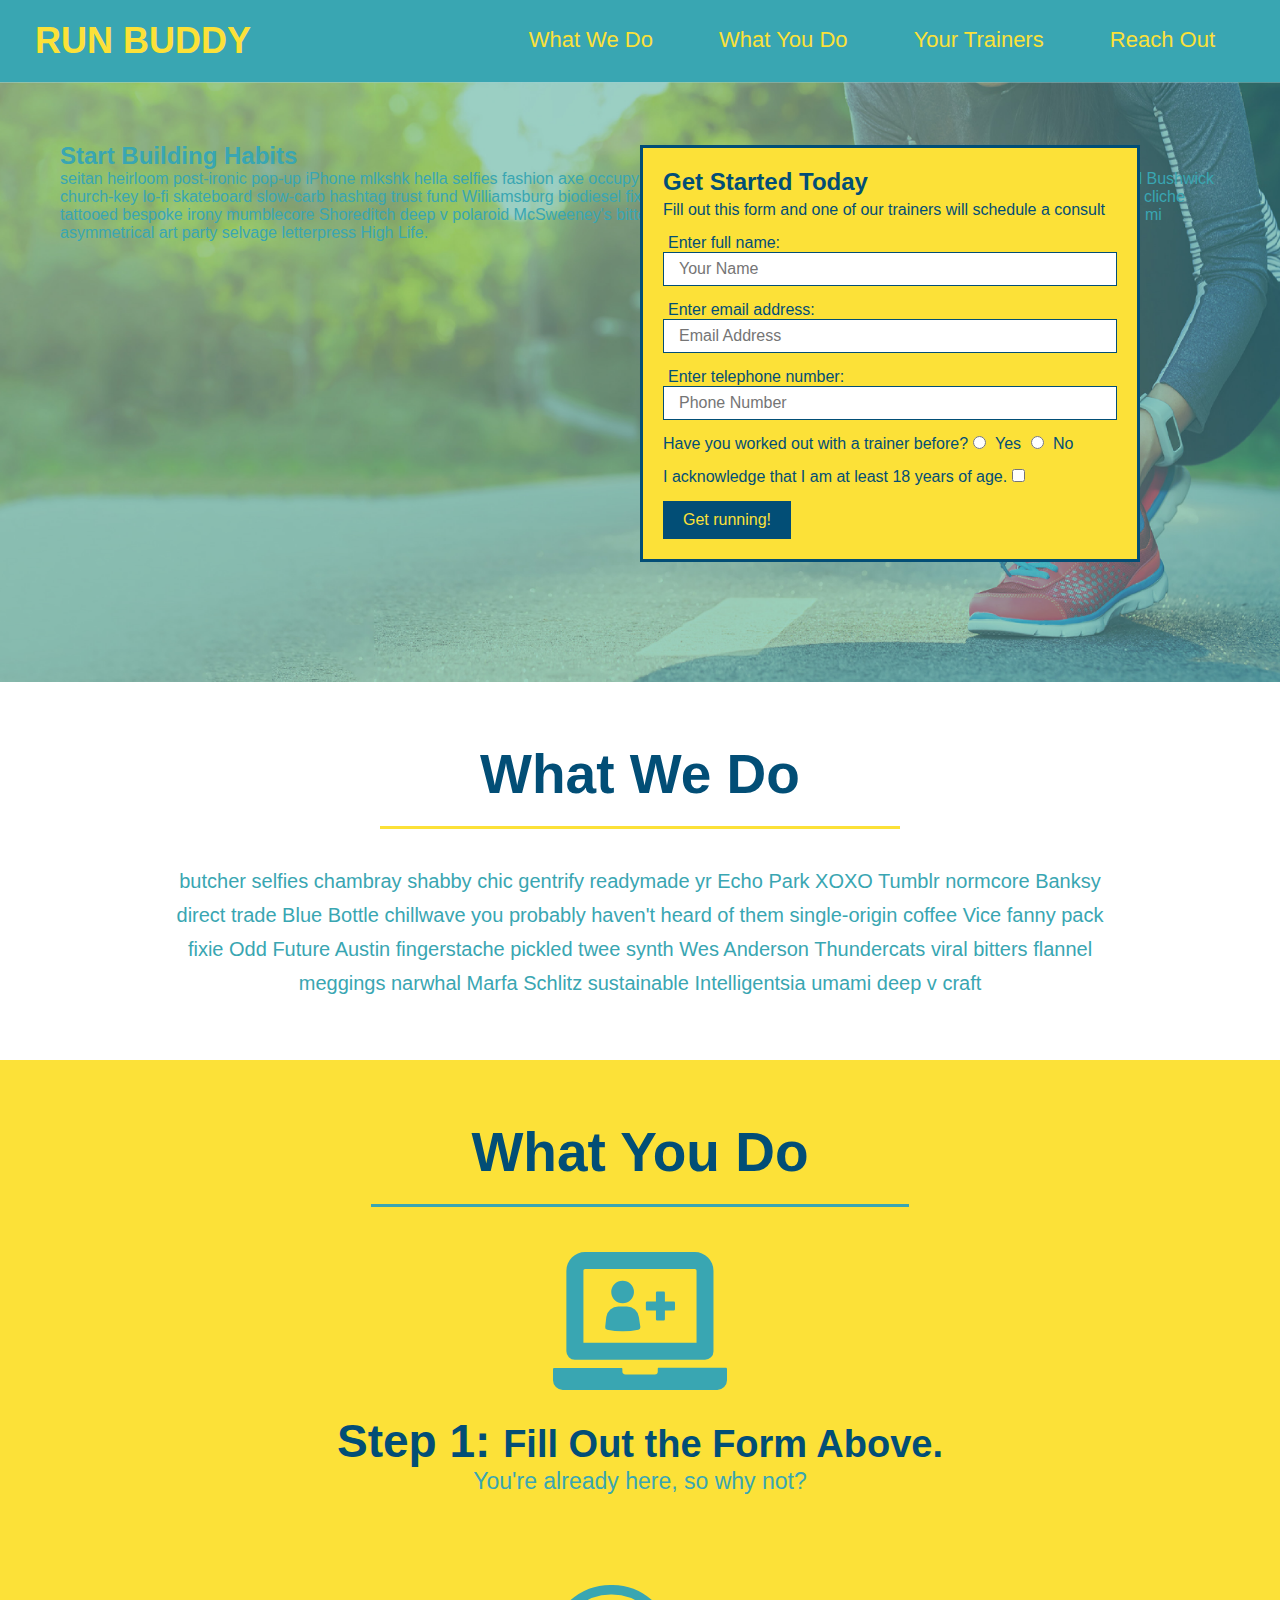
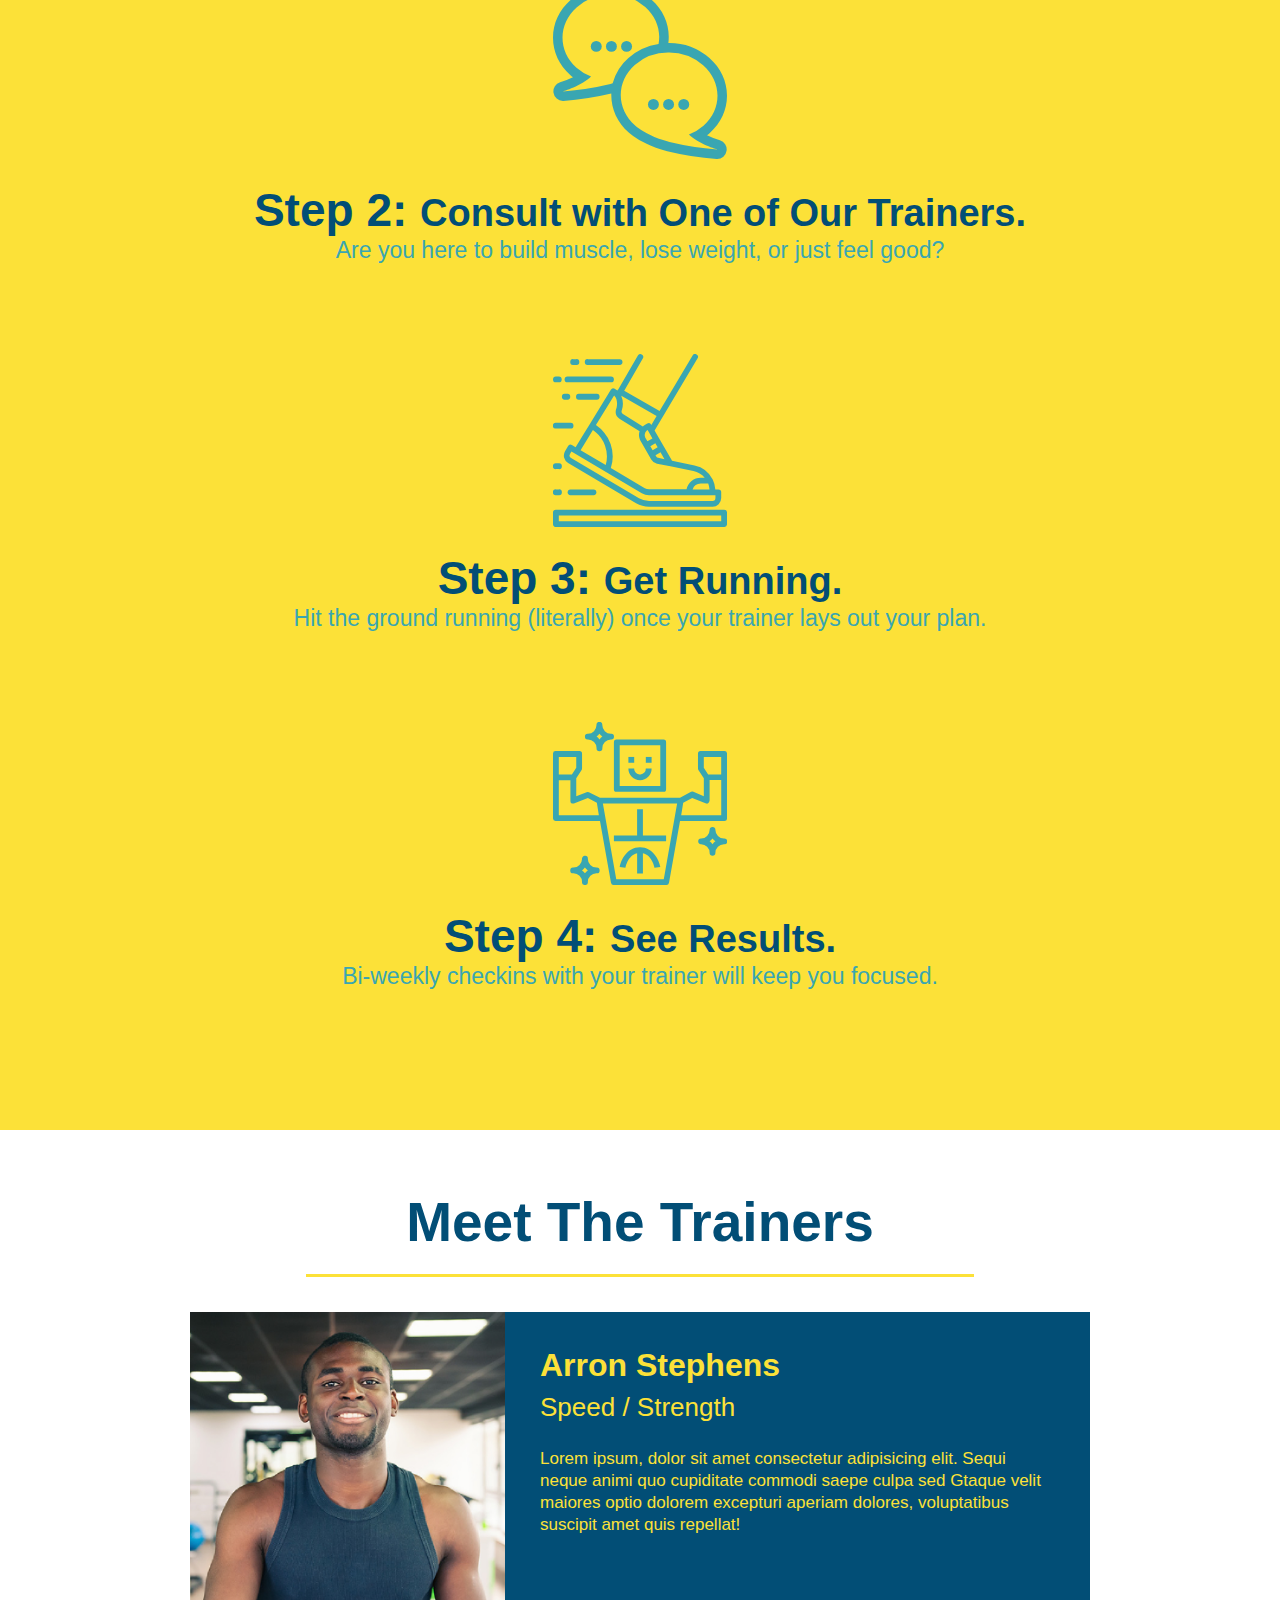
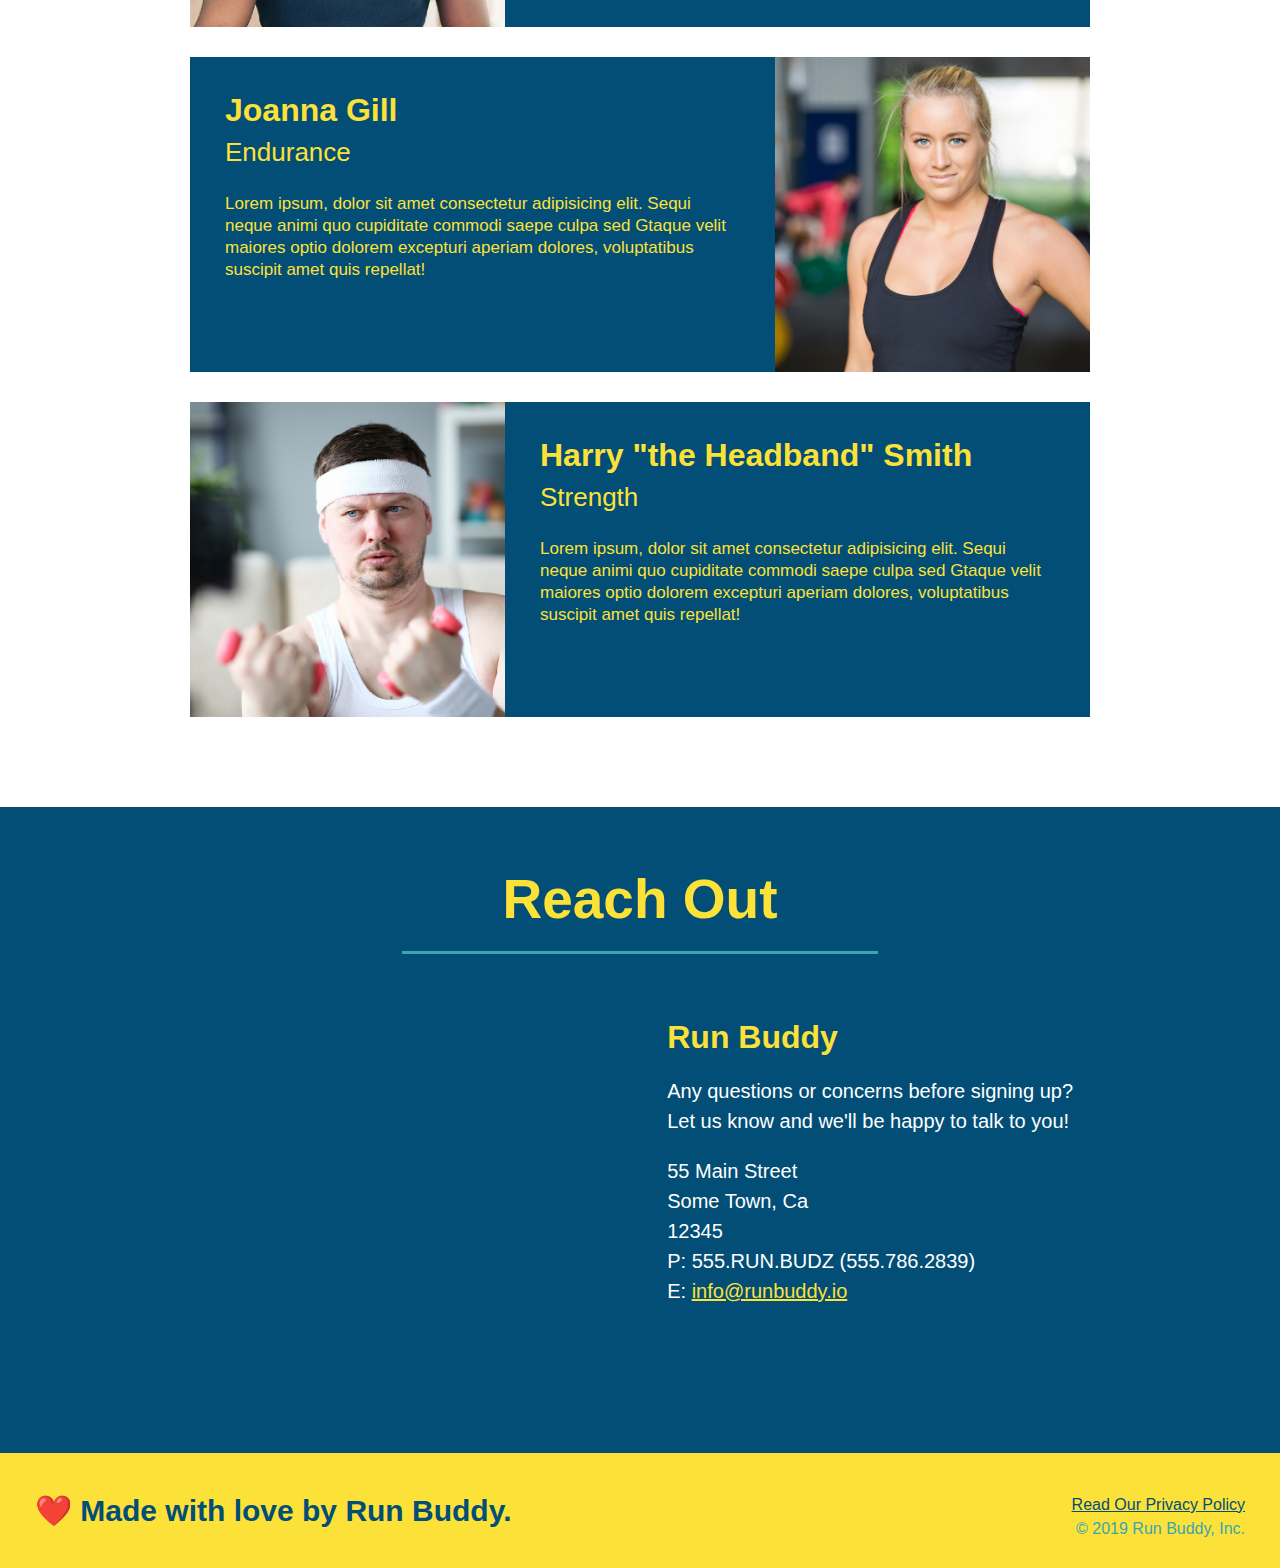
==== index.html @ 2e3414cd "add content to hero, replace image" ====
<!DOCTYPE html>

<html lang="en">

    <head>

        <meta charset="UTF-8" />
        
        <title>Run Buddy</title>

        <link rel="stylesheet" href="./assets/css/style.css" />

    </head>

    <body>
        <!-- navigation -->
        <header>
            
            <h1>
                
                <a href="/">RUN BUDDY</a>

            </h1>
            
            <nav>
                <!-- Unrdered lst element -->
                 <ul>
                    
                    <!-- List item element -->
                    
                    <li>
                       
                        <!--Anchor Element-->
                        
                        <a href="#what-we-do">What We Do</a>
                    
                    </li>

                    <li>
                       
                        <!--Anchor Element-->
                        
                        <a href="#what-you-do">What You Do</a>
                    
                    </li>

                    <li>
                       
                        <!--Anchor Element-->
                        
                        <a href="#your-trainers">Your Trainers</a>
                    
                    </li>

                    <li>
                       
                        <!--Anchor Element-->
                        
                        <a href="#reach-out">Reach Out</a>
                    
                    </li>
                 
                </ul>   
           
            </nav>

        </header>
        



        <!-- hero/jumbotron -->
       
        <section class="hero">
            
            <div class="hero-cta">
                <h2>Start Building Habits</h2>

                <p>
                    seitan heirloom post-ironic pop-up iPhone mlkshk hella selfies fashion axe occupy readymade put a bird on it messenger bag Wes Anderson Schlitz plaid Bushwick church-key lo-fi skateboard slow-carb hashtag trust fund Williamsburg biodiesel fixie farm-to-table 8-bit banjo XOXO Banksy chillwave bicycle rights retro cliche tattooed bespoke irony mumblecore Shoreditch deep v polaroid McSweeney's bitters cray gentrify tofu Marfa you probably haven't heard of them yr banh mi asymmetrical art party selvage letterpress High Life.
                </p>
            </div>
            
            <div class="hero-form">
                <h3>Get Started Today</h3>

                <p>Fill out this form and one of our trainers will schedule a consult</p>

                <!--Add form Element-->
                <form>
                        <!--Text Input Boxes-->

                    <!--Name Textbox-->
                    <label for="name">Enter full name:</label>
                    <input type="text" placeholder="Your Name" name="name" id="name"  class="form-input">

                    <!--Email Textbox-->
                    <label for="email">Enter email address:</label>
                    <input type="email" placeholder="Email Address" name="email" id="email"  class="form-input">

                    <!--Phone Textbox-->
                    <label for="phone">Enter telephone number:</label>
                    <input type="tel" placeholder="Phone Number" name="phone" id="phone"   class="form-input">

                    <p>
                        Have you worked out with a trainer before?
                        <!--Radio Buttons for Yes/No?-->
                        <!--Name attribute has to to be the same-->

                        <input type="radio" name="trainer-confirm" id="trainer-yes" />
                        <label for="trainer-yes">Yes</label>

                        <input type="radio" name="trainer-confirm"  id="trainer-no" />
                        <label for="trainer-no">No</label>

                    </p>

                    <p>
                        I acknowledge that I am at least 18 years of age.
                        <!--Adding Checkbox Input for Age approval-->
                        <!--Name attribute has to to be the same-->
                        
                        <input type="checkbox" name="age-confirm" id="age-checkbox" />
                        <label for="age-checkbox"></label>

                    </p>

                    <button type="submit">
                        Get running!
                    </button>

                </form>

            </div>

        </section>
        <!--End hero-->



        <!-- "What we do" section-->
      
        <section id="what-we-do" class="intro">
          
            <h2 class="section-title primary-border">What We Do</h2>

            <p>
                butcher selfies chambray shabby chic gentrify readymade yr Echo Park XOXO Tumblr normcore Banksy direct trade Blue Bottle chillwave you probably haven't heard of them single-origin coffee Vice fanny pack fixie Odd Future Austin fingerstache pickled twee synth Wes Anderson Thundercats viral bitters flannel meggings narwhal Marfa Schlitz sustainable Intelligentsia umami deep v craft
            </p>
       
        </section>
<!-- End "What we do" section-->


           
        <!-- "What you do" section-->
      
        <section id="what-you-do" class="steps">
          
            <h2 class="section-title secondary-border">What You Do</h2>


            <div>
                <img src="./assets/images/step-1.svg" alt="" />
                <h3> Step 1: <span>Fill Out the Form Above.</span></h3>
                <p>You're already here, so why not?</p>

            </div>


            <div>
                <img src="./assets/images/step-2.svg" alt="" />
                <h3> Step 2: <span>Consult with One of Our Trainers.</span></h3>
                <p>Are you here to build muscle, lose weight, or just feel good?</p>

            </div>

            <div>
                <img src="./assets/images/step-3.svg" alt="" />
                <h3> Step 3: <span>Get Running.</span></h3>
                <p>Hit the ground running (literally) once your trainer lays out your plan.</p>

            </div>

            <div>
                <img src="./assets/images/step-4.svg" alt="" />
                <h3> Step 4: <span>See Results.</span></h3>
                <p>Bi-weekly checkins with your trainer will keep you focused.</p>

            </div>
       
        </section>
<!-- End "What you do" section-->



         <!-- "Meet the trainers" section-->
      
         <section id="your-trainers" class="trainers">
          
            <h2 class="section-title primary-border">Meet The Trainers</h2>
           
           <!--Trainer 1: Arron Stephens -->
            <article class="trainer">
                <img src="./assets/images/trainer-1.jpg" alt="Arron Stephens in his workout clothes, ready to pump iron" />

                <div class="trainer-bio text-left">
                    <h3>Arron Stephens</h3>
                    <h4>Speed / Strength</h4>
                    <p>
                        Lorem ipsum, dolor sit amet consectetur adipisicing elit. Sequi neque animi quo cupiditate commodi saepe culpa sed
                         Gtaque velit maiores optio dolorem excepturi aperiam dolores, voluptatibus suscipit amet quis repellat!
                    </p>

                </div>

            </article>
            

            <!--Trainer 2: Joanna Gill -->
            <article class="trainer">
            
                <div class="trainer-bio text-left">
                    <h3>Joanna Gill</h3>
                    <h4>Endurance</h4>
                    <p>
                        Lorem ipsum, dolor sit amet consectetur adipisicing elit. Sequi neque animi quo cupiditate commodi saepe culpa sed
                         Gtaque velit maiores optio dolorem excepturi aperiam dolores, voluptatibus suscipit amet quis repellat!
                    </p>

                </div>

                <img src="./assets/images/trainer-2.jpg" alt="Joanna Gill cooling off after a workout" />

            </article>


            <!--Trainer 3: Harry Smith -->

            <article class="trainer">
                <img src="./assets/images/trainer-3.jpg" alt="Harry Smith wearing a headband and lifting comically small pink weights" />

                <div class="trainer-bio text-left">

                    <h3>Harry "the Headband" Smith</h3>
                    <h4>Strength</h4>
                    <p>
                        Lorem ipsum, dolor sit amet consectetur adipisicing elit. Sequi neque animi quo cupiditate commodi saepe culpa sed
                         Gtaque velit maiores optio dolorem excepturi aperiam dolores, voluptatibus suscipit amet quis repellat!
                    </p>

                </div>

                

            </article>
        </section>
<!-- End "Meet the trainers" section-->






         <!-- "Reach out" section-->
      
         <section id="reach-out" class="contact">
          
            <h2 class="section-title secondary-border">Reach Out</h2>

            <div class="contact-info">
                <iframe
                    src="https://www.google.com/maps/embed?pb=!1m18!1m12!1m3!1d3258.5172683564206!2d-80.85798754869188!3d35.24338508020196!2m3!1f0!2f0!3f0!3m2!1i1024!2i768!4f13.1!3m3!1m2!1s0x8856a1b53e6e1721%3A0x23d0a0bc0c914690!2sJohnson%20C.%20Smith%20University!5e0!3m2!1sen!2sus!4v1657643343038!5m2!1sen!2sus"
                    style="border:0;" allowfullscreen="" loading="lazy"
                    referrerpolicy="no-referrer-when-downgrade">
                        
                </iframe>

                    <div>

                    <h3>Run Buddy</h3>

                        <p>Any questions or concerns before signing up?
                            <br />
                
                             Let us know and we'll be happy to talk to you!
                        </p>


                        <!--Contact Information -->
                        <address>
                            55 Main Street <br/>
                            Some Town, Ca <br/>
                            12345<br/>
                            P: 555.RUN.BUDZ (555.786.2839)<br/>
                            E: <a href="mailto:info@runbuddy.io">info@runbuddy.io</a>

                        </address>

                     </div> 

            </div>
       
        

        </section>
        
 <!-- End "Reach out" section-->




        
        <!-- Footer-->

        <footer>
           
            <h2>❤️ Made with love by Run Buddy.</h2>

            <div>

                    <a href="./privacy-policy.html">Read Our Privacy Policy</a> <br />

                    &copy; 2019 Run Buddy, Inc.
            </div>
        
        </footer>

    </body>
    
    
    
</html>
---- assets/css/style.css ----
* {
    margin: 0;

    padding: 0;

    box-sizing: border-box;
}

body {
    
    color: #39a6b2;
    
    font-family: Helvetica, Arial, sans-serif;

   }

header {

    padding: 20px 35px;

    background-color: #39a6b2;

}

header h1 {

    font-weight: bold;

    font-size: 36px;

    color: #fce138;

    margin: 0;

    display: inline;

}


header a {

    text-decoration: none;
    
    color: #fce138;

}


header nav {

    float: right;
    
    margin: 7px  0;
}

header nav ul li {

    display: inline;
    
    margin: 0  30px;

    font-weight: lighter;

    font-size: 22px;
}


footer {

    background: #fce138;

    width: 100%;
    
    padding: 40px 35px;
}


footer h2 {

    display: inline;

    color: #024e76;

    font-size: 30px;
    
    margin: 0;
}


footer div {

    float: right;

    line-height: 1.5;

    text-align: right;
    
}


footer a {

    color: #024e76;
    
}

section {
    padding: 60px;

}

/* Hero Style Start */
.hero {

    background-image: url("../images/hero-bg.jpg");
    height: 600px;
    background-size: cover;
    background-position: center;
    position: relative;
    

}

.hero-form {
    background-color: #fce138;
    padding: 20px;
    width: 500px; 
    color: #024e76;
    border: solid 3px #024e76;
    position: absolute;
    bottom: 120px;
    right: 140px;

}

.hero-form h3 {

    font-size: 24px;
    margin: 0;
}

.hero-form p {

    margin: 5px 0 15px 0;
}

.form-input {

    border: 1px solid #024e76;
    display: block;
    padding:  7px 15px;
    font-size: 16px;
    color: #024e76;
    width: 100%;
    margin-bottom: 15px;
}

.hero-form label {

    margin: 0 5px;
}

.hero-form button {
    color: #fce138;
    background-color: #024e76;
    padding: 10px 20px;
    font-size: 16px;
    border: none;
}
/* Hero Style End */




/* "What-we-Do" Section Style */
.intro {
    text-align: center;
}

.intro p {
    
    line-height: 1.7;
    color: #39a6b2;
    width: 80%;
    font-size: 20px;
    margin: 0 auto;
}
/* End "What-we-Do" Section Style */




/* "What-You-Do (steps)" Section Style */
.steps {
    text-align: center;
    background: #fce138;

}


.steps div {

    margin-bottom: 80px;
}

.steps img { 
    width: 15%;
    margin: 10px 0;
}

.steps h3 {
    color:#024e76;
    font-size: 46px;
    margin-top: 10px;
}

.steps p {
    color: #39a6b2;
    font-size: 23px;
}

.steps span {
    font-size: 38px;
}
/* End "What-You-Do (steps)" Section Style */




/* Overall Section & Border Style */
.section-title {
    font-size: 55px;
    color: #024e76;
    margin-bottom: 35px;
    padding: 0 100px 20px 100px;
    border-bottom: 3px solid;
    border-color: #fce138;
    display: inline-block;


}

.primary-border {
border-color: #fce138;

}

.secondary-border { 
    border-color: #39a6b2;
}
/* End Overall Section & Border Style */





/* "Meet the Trainers" Section Style */
.trainers {
    text-align: center;
}

.trainer {
    width: 900px;
    margin: 0 auto 30px auto;
    background: #024e76;
    color: #fce138;
    overflow: auto;
}


.trainer img {
    width: 35%;
    float: left;
}


.trainer-bio {
    padding: 35px;
    float: left; 
    width: 65%;
}

.trainer-bio h3 {
    font-size: 32px;
    margin-bottom: 8px;
}

.trainer-bio h4 {
    font-weight: lighter;
    font-size: 26px;
    margin-bottom: 25px;
}

.trainer-bio p {
    font-size: 17px;
    line-height: 1.3;
}
/* End "Meet the Trainers" Section Style */





/* Text-Align */
.text-left {
    text-align: left;
}
    
.text-right {
        text-align: right;
}






/* "Reach Out" Contact Section Style */

.contact {
    text-align: center;
    background: #024e76;
}

.contact h2 {
    color: #fce138;
}

.contact-info iframe {
    width: 400px;
    height: 400px;

}

.contact-info div {
    width: 410px;
    display: inline-block;
    vertical-align: top;
    text-align: left;
    margin: 30px 0 0 60px;
    color: white; 
}

.contact-info h3 {
    color: #fce138;
    font-size: 32px; 
}

.contact-info p, .contact-info address {
    margin: 20px 0;
    line-height: 1.5;
    font-size: 20px; 
    font-style: normal;
}

.contact-info a {
    color:#fce138;
}
/* "Reach Out" Contact Section Style  END*/
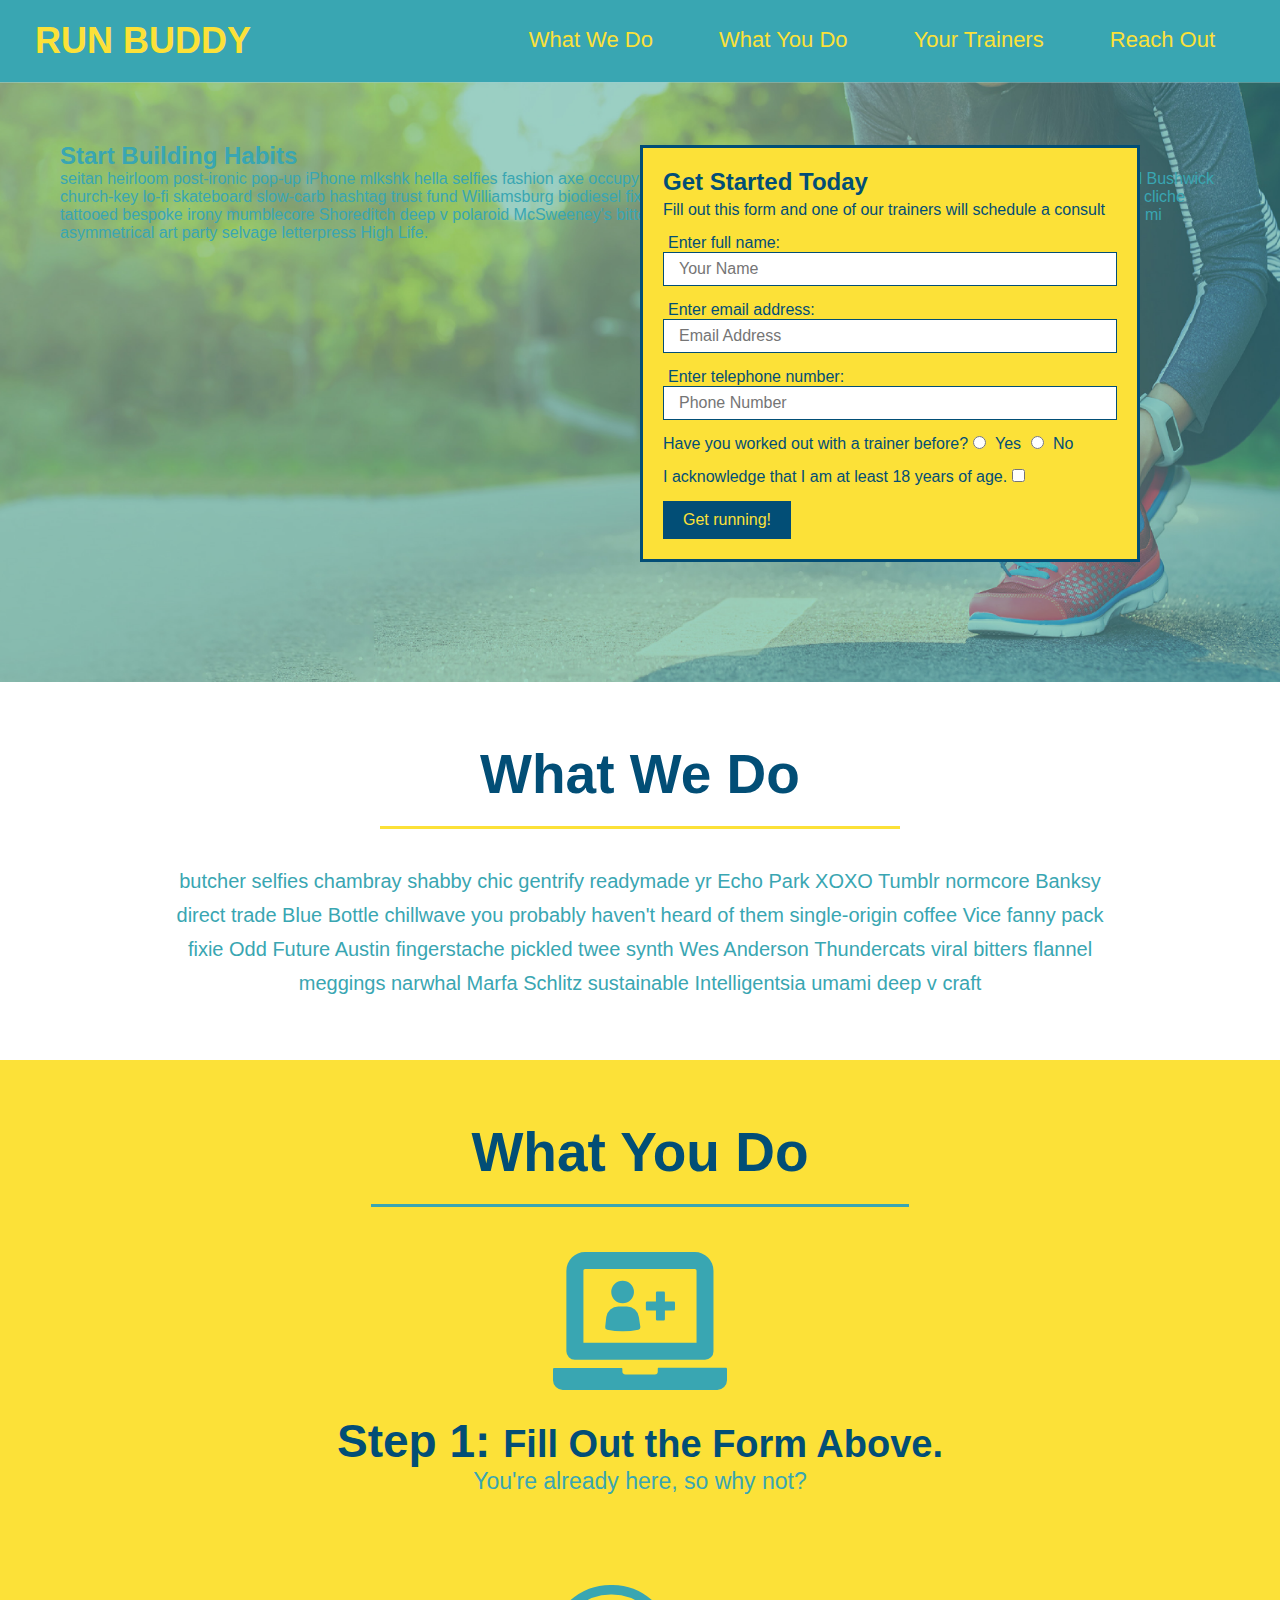
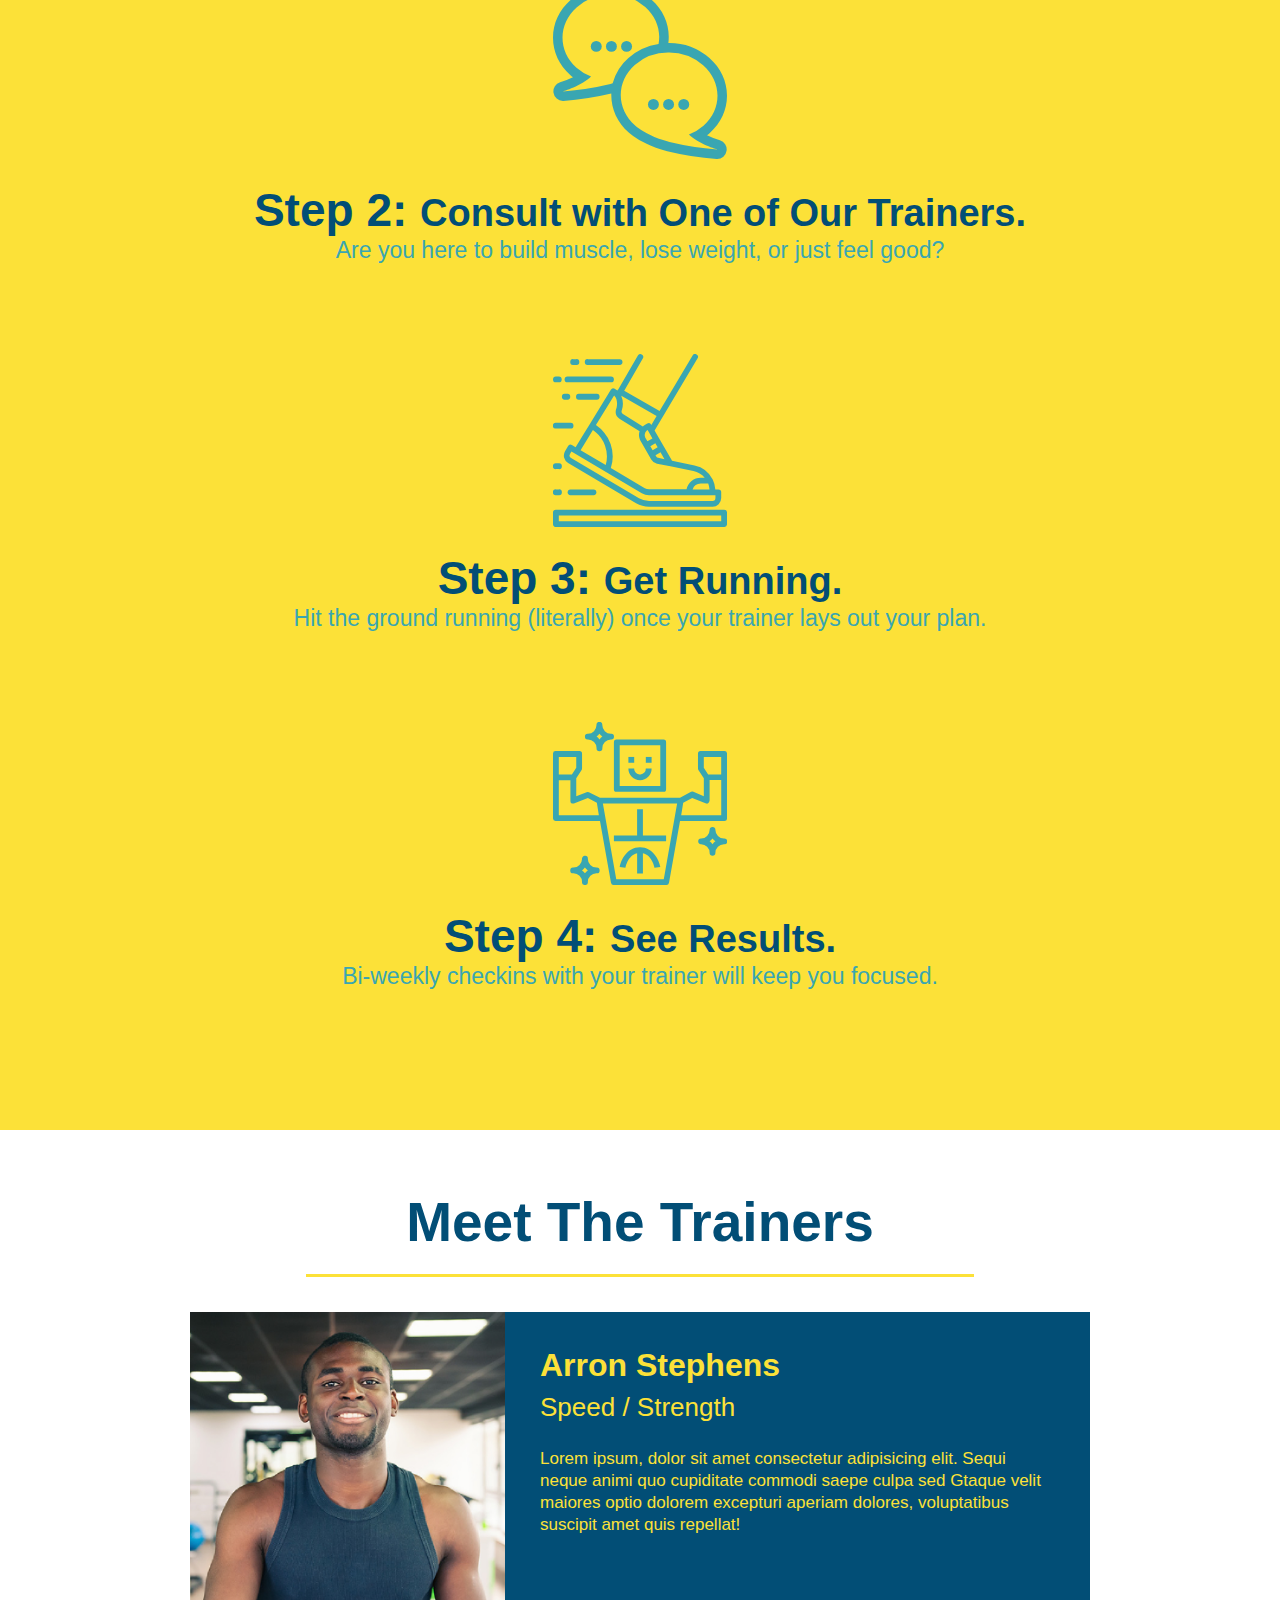
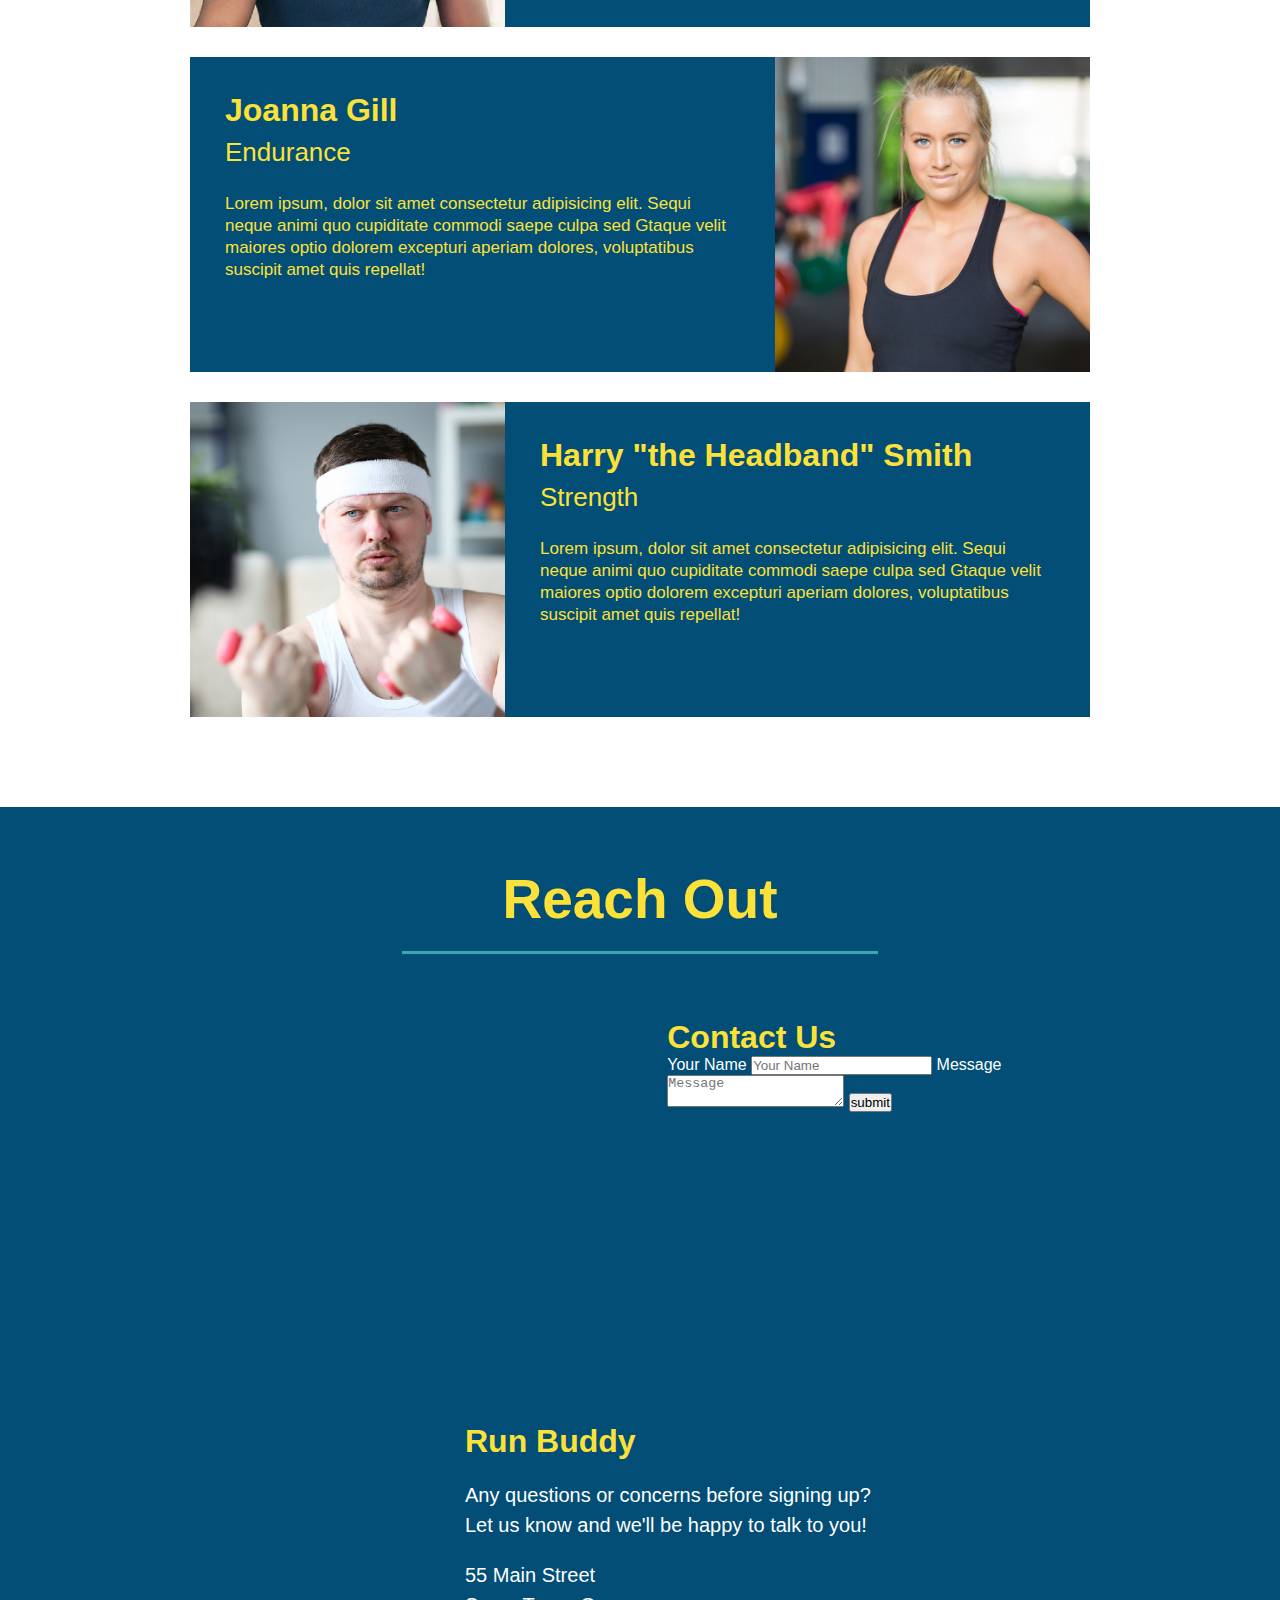
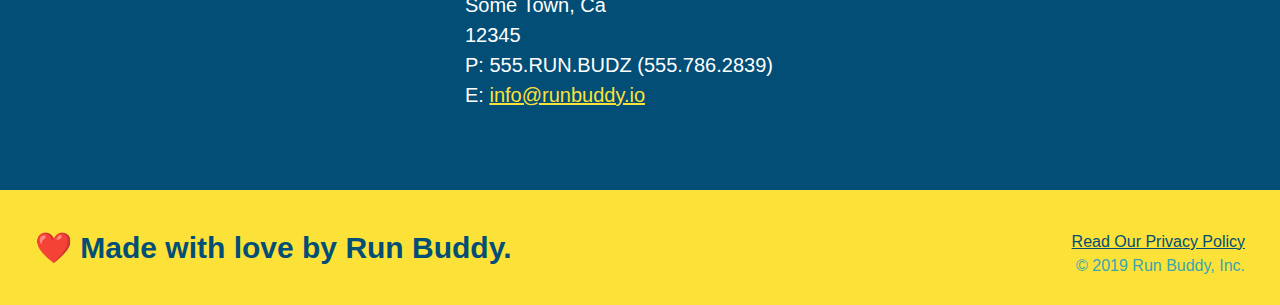
==== commit 69b27e8e: "add contact form" ====
--- a/index.html
+++ b/index.html
@@ -276,7 +276,29 @@
                         
                 </iframe>
 
-                    <div>
+                <!-- " Reach Out"Contact Form -->
+                <div class="contact-form">
+
+                    <h3>Contact Us</h3>
+
+                    <form>
+                        <label for="contact-name">Your Name</label>
+                        <input for="text" id="contact-name" placeholder="Your Name" />
+
+                        <label for="contact-message">Message</label>
+                        <textarea id="contact=message" placeholder="Message"></textarea>
+
+
+                        <button type="submit">submit</button>
+
+                    </form>
+
+                </div>
+
+
+
+
+                <div>
 
                     <h3>Run Buddy</h3>
 
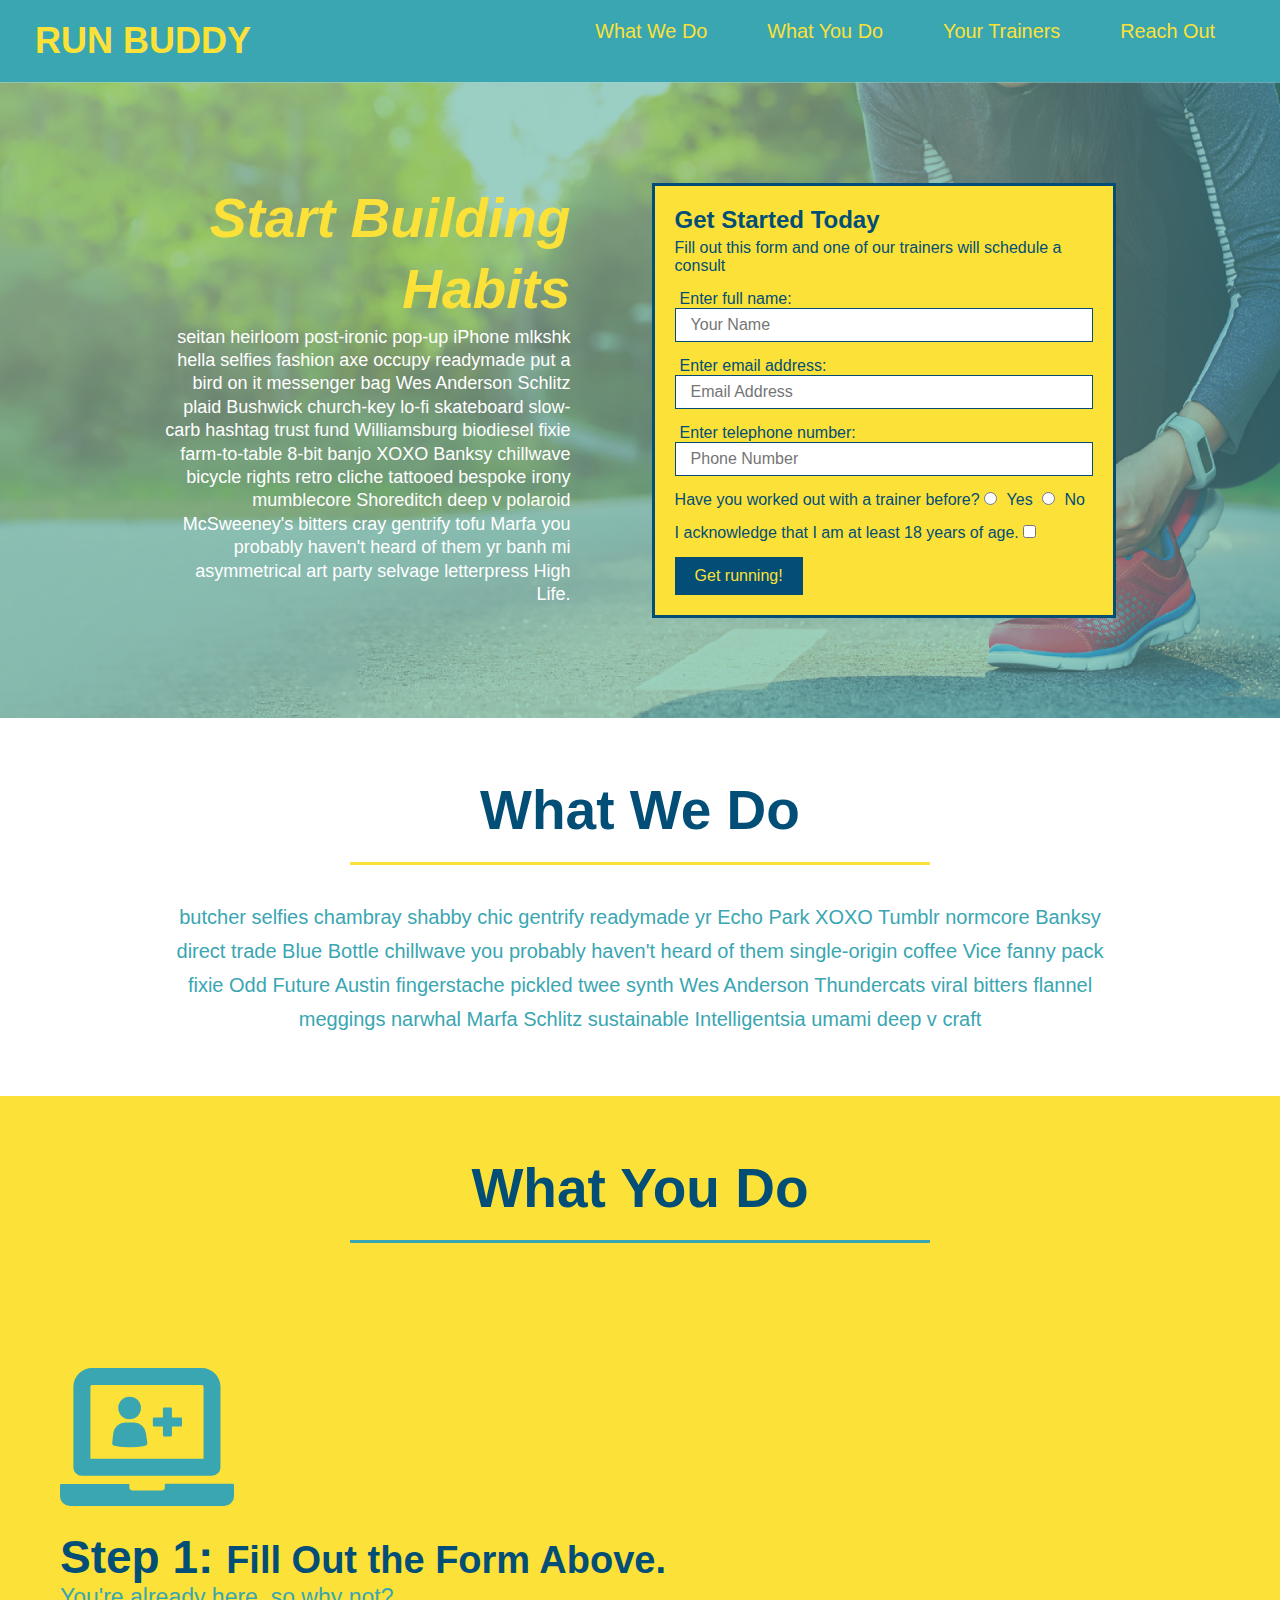
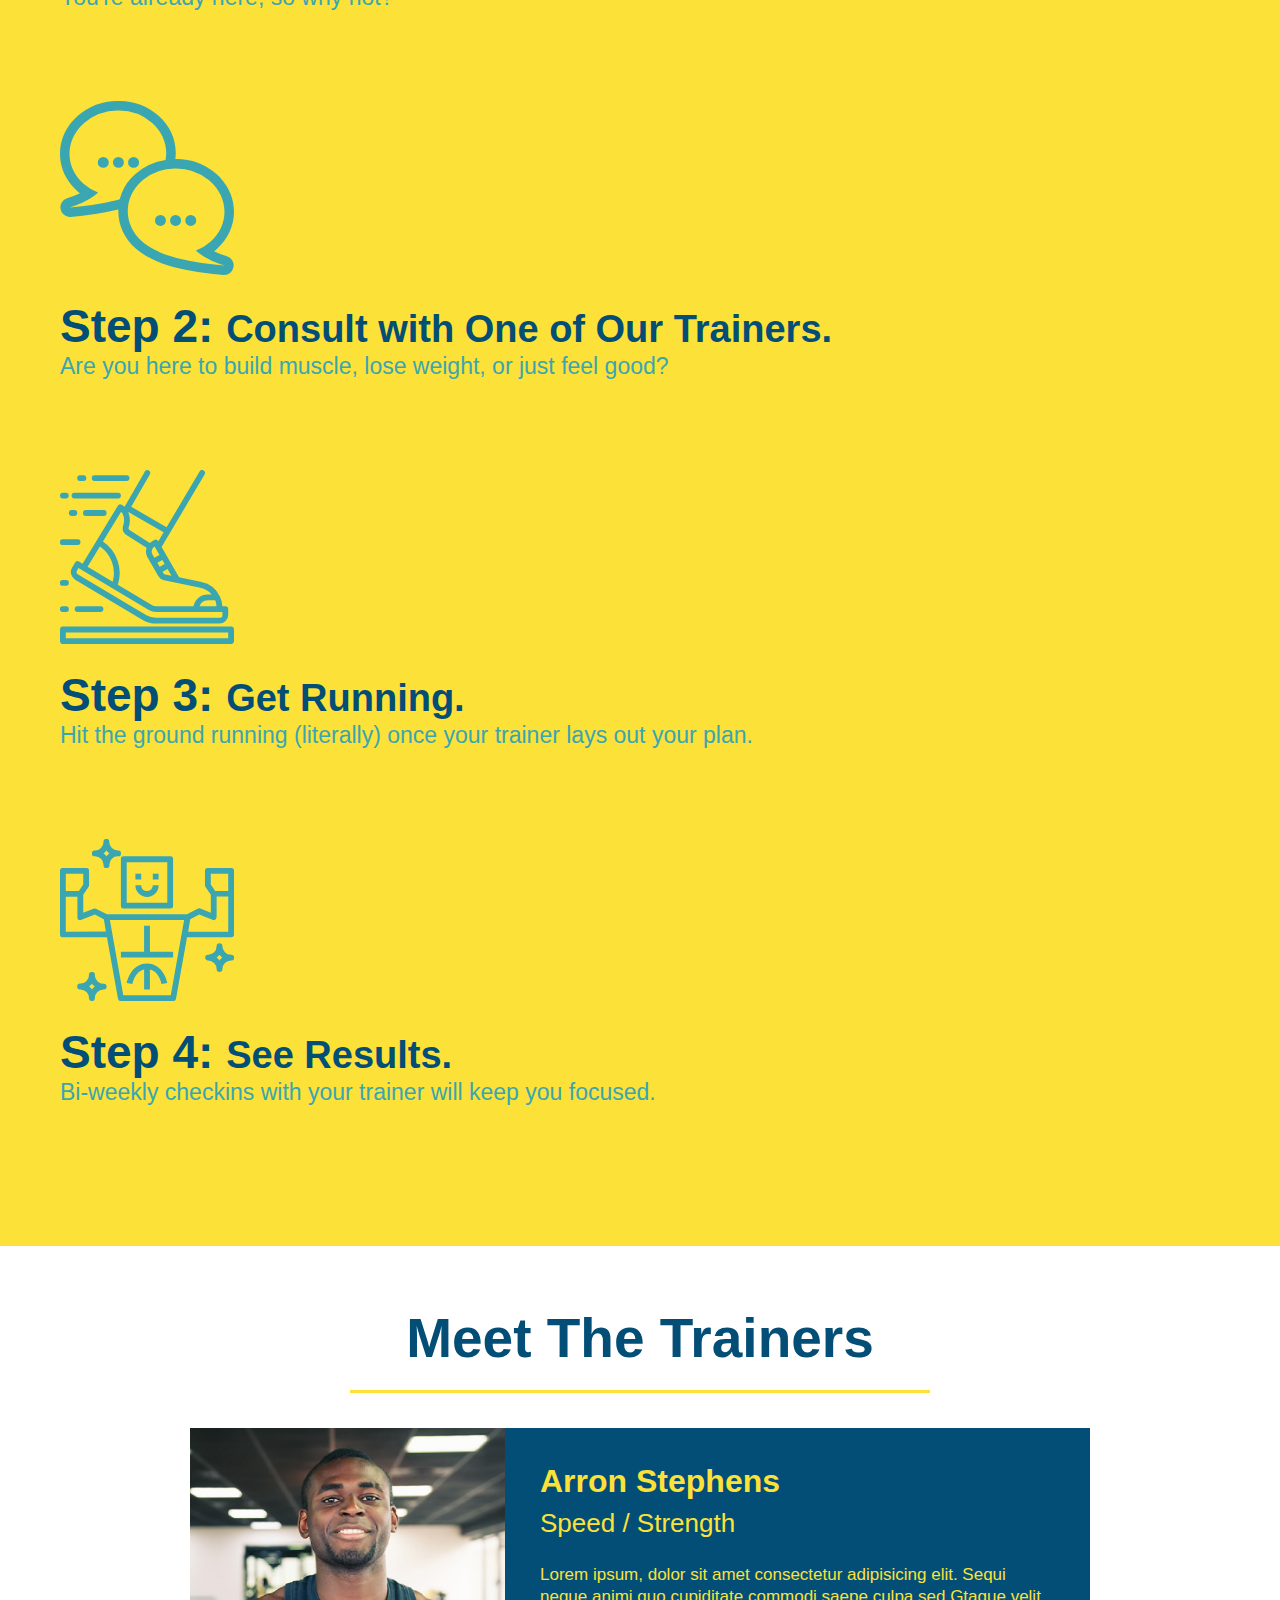
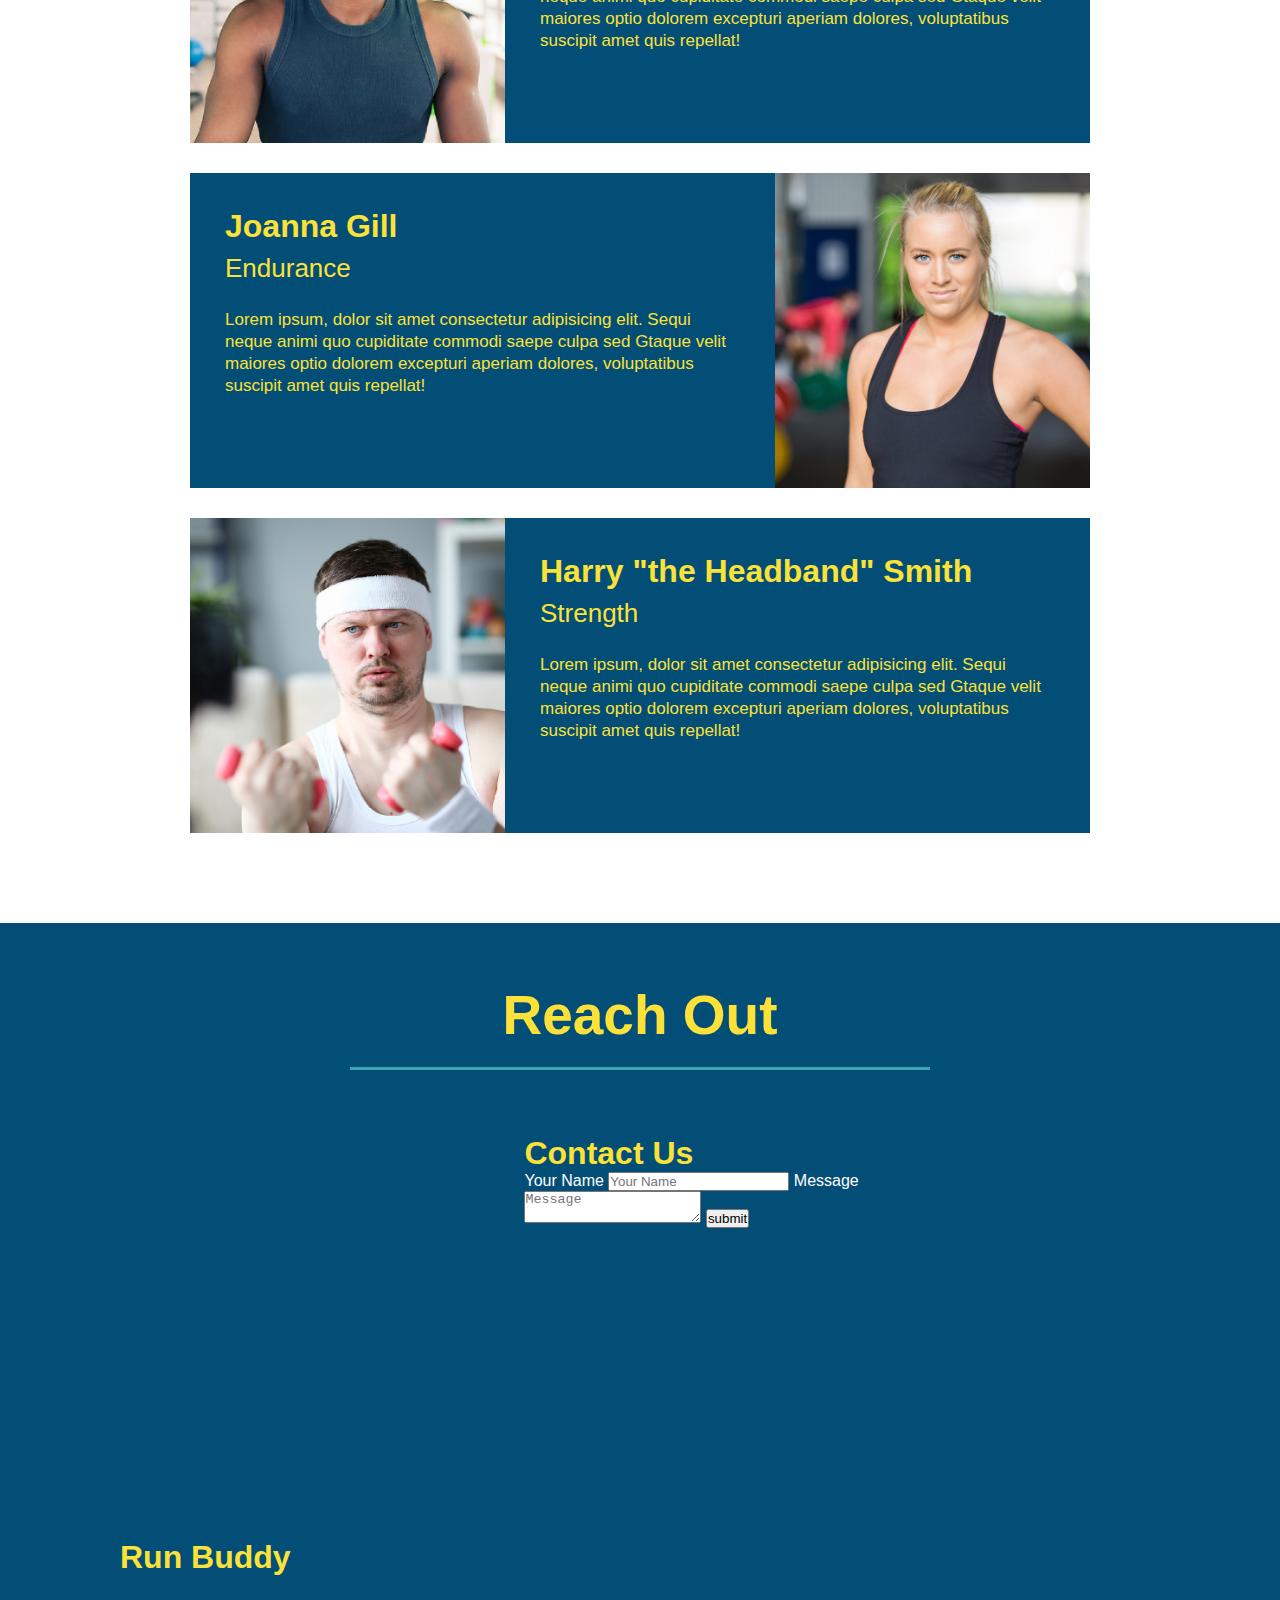
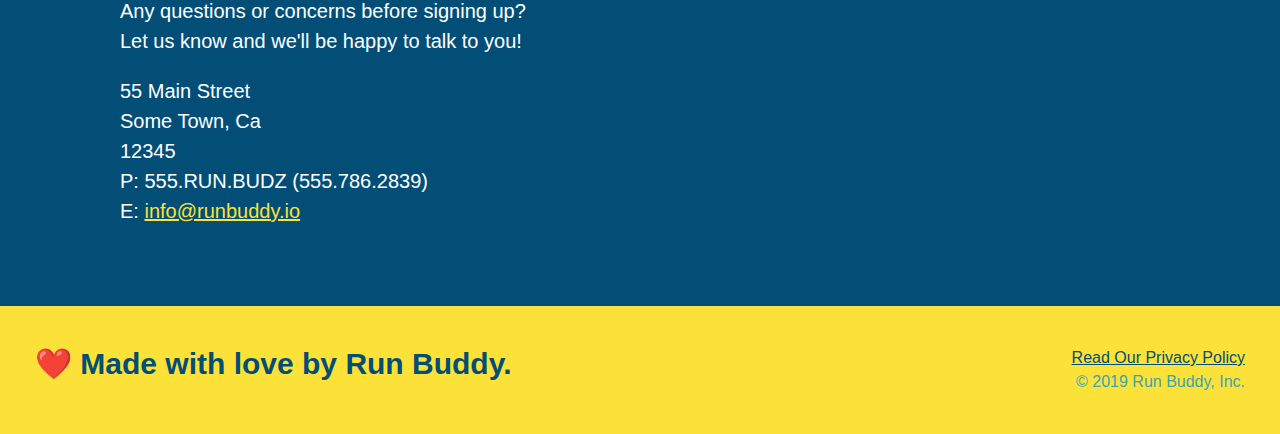
==== commit 7c480298: "center the section titles and what-we-do paragraph using flexbox" ====
--- a/index.html
+++ b/index.html
@@ -142,11 +142,18 @@
       
         <section id="what-we-do" class="intro">
           
-            <h2 class="section-title primary-border">What We Do</h2>
-
-            <p>
-                butcher selfies chambray shabby chic gentrify readymade yr Echo Park XOXO Tumblr normcore Banksy direct trade Blue Bottle chillwave you probably haven't heard of them single-origin coffee Vice fanny pack fixie Odd Future Austin fingerstache pickled twee synth Wes Anderson Thundercats viral bitters flannel meggings narwhal Marfa Schlitz sustainable Intelligentsia umami deep v craft
-            </p>
+            <div class="flex-row">
+                <h2 class="section-title primary-border">What We Do</h2>
+
+            </div>
+
+            <div class="flex-row">
+                
+                <p>
+                    butcher selfies chambray shabby chic gentrify readymade yr Echo Park XOXO Tumblr normcore Banksy direct trade Blue Bottle chillwave you probably haven't heard of them single-origin coffee Vice fanny pack fixie Odd Future Austin fingerstache pickled twee synth Wes Anderson Thundercats viral bitters flannel meggings narwhal Marfa Schlitz sustainable Intelligentsia umami deep v craft
+                </p>
+           
+            </div>
        
         </section>
 <!-- End "What we do" section-->
@@ -157,8 +164,11 @@
       
         <section id="what-you-do" class="steps">
           
-            <h2 class="section-title secondary-border">What You Do</h2>
-
+            <div class="flex-row">
+                
+                <h2 class="section-title secondary-border">What You Do</h2>
+            
+            </div>
 
             <div>
                 <img src="./assets/images/step-1.svg" alt="" />
@@ -198,8 +208,13 @@
       
          <section id="your-trainers" class="trainers">
           
-            <h2 class="section-title primary-border">Meet The Trainers</h2>
-           
+            <div class="flex-row">
+                
+                <h2 class="section-title primary-border">Meet The Trainers</h2>
+           
+            </div>
+            
+            
            <!--Trainer 1: Arron Stephens -->
             <article class="trainer">
                 <img src="./assets/images/trainer-1.jpg" alt="Arron Stephens in his workout clothes, ready to pump iron" />
@@ -266,7 +281,11 @@
       
          <section id="reach-out" class="contact">
           
-            <h2 class="section-title secondary-border">Reach Out</h2>
+            <div class="flex-row">
+                
+                <h2 class="section-title secondary-border">Reach Out</h2>
+            </div>
+
 
             <div class="contact-info">
                 <iframe
--- a/assets/css/style.css
+++ b/assets/css/style.css
@@ -14,12 +14,20 @@
 
    }
 
+
+/* Header Section */
+
 header {
 
     padding: 20px 35px;
 
     background-color: #39a6b2;
 
+    display: flex;
+
+    justify-content: space-between;
+
+    flex-wrap: wrap;
 }
 
 header h1 {
@@ -32,8 +40,6 @@
 
     margin: 0;
 
-    display: inline;
-
 }
 
 
@@ -46,25 +52,32 @@
 }
 
 
-header nav {
-
-    float: right;
-    
-    margin: 7px  0;
-}
-
-header nav ul li {
-
-    display: inline;
-    
+header nav ul li a  {
+   
     margin: 0  30px;
 
     font-weight: lighter;
 
-    font-size: 22px;
-}
-
-
+    font-size: 1.55vw;
+
+}
+
+header nav ul {
+
+    display: flex;
+
+    flex-wrap: wrap;
+
+    justify-content: space-between;
+
+   align-items: center;
+
+   list-style: none;
+}
+
+/* Header Section END */
+
+/* Footer Section */
 footer {
 
     background: #fce138;
@@ -72,13 +85,17 @@
     width: 100%;
     
     padding: 40px 35px;
+
+    display: flex;
+
+    justify-content: space-between;
+
+    flex-wrap: wrap;
 }
 
 
 footer h2 {
 
-    display: inline;
-
     color: #024e76;
 
     font-size: 30px;
@@ -89,8 +106,6 @@
 
 footer div {
 
-    float: right;
-
     line-height: 1.5;
 
     text-align: right;
@@ -103,6 +118,9 @@
     color: #024e76;
     
 }
+
+
+/* Footer Section END */
 
 section {
     padding: 60px;
@@ -113,24 +131,42 @@
 .hero {
 
     background-image: url("../images/hero-bg.jpg");
-    height: 600px;
     background-size: cover;
     background-position: center;
-    position: relative;
-    
-
-}
-
+    display: flex;
+    justify-content: center;
+    flex-wrap: wrap;
+    
+}
+
+/*Hero Call to Action */
+.hero-cta {
+
+    width: 35%;
+    text-align: right;
+    margin: 3.5%;
+    color: #fff;
+    font-size: 18px;
+    line-height: 1.3;
+}
+
+.hero-cta h2 {
+
+    font-style: italic;
+    font-size: 55px;
+    color: #fce138;
+
+}
+
+
+/*Hero form*/
 .hero-form {
     background-color: #fce138;
-    padding: 20px;
-    width: 500px; 
+    padding: 20px; 
     color: #024e76;
     border: solid 3px #024e76;
-    position: absolute;
-    bottom: 120px;
-    right: 140px;
-
+    width: 40%;
+    margin: 3.5%;
 }
 
 .hero-form h3 {
@@ -173,9 +209,7 @@
 
 
 /* "What-we-Do" Section Style */
-.intro {
-    text-align: center;
-}
+
 
 .intro p {
     
@@ -184,6 +218,7 @@
     width: 80%;
     font-size: 20px;
     margin: 0 auto;
+    text-align: center;
 }
 /* End "What-we-Do" Section Style */
 
@@ -192,7 +227,6 @@
 
 /* "What-You-Do (steps)" Section Style */
 .steps {
-    text-align: center;
     background: #fce138;
 
 }
@@ -231,11 +265,13 @@
 .section-title {
     font-size: 55px;
     color: #024e76;
-    margin-bottom: 35px;
-    padding: 0 100px 20px 100px;
     border-bottom: 3px solid;
     border-color: #fce138;
-    display: inline-block;
+    padding-bottom: 20px;
+    text-align: center;
+    margin: 0 auto 35px auto;
+    width: 50%;
+   
 
 
 }
@@ -256,7 +292,7 @@
 
 /* "Meet the Trainers" Section Style */
 .trainers {
-    text-align: center;
+   
 }
 
 .trainer {
@@ -300,25 +336,9 @@
 
 
 
-
-/* Text-Align */
-.text-left {
-    text-align: left;
-}
-    
-.text-right {
-        text-align: right;
-}
-
-
-
-
-
-
 /* "Reach Out" Contact Section Style */
 
 .contact {
-    text-align: center;
     background: #024e76;
 }
 
@@ -356,4 +376,20 @@
 .contact-info a {
     color:#fce138;
 }
-/* "Reach Out" Contact Section Style  END*/+/* "Reach Out" Contact Section Style  END*/
+
+
+
+/* Utility Classes Text-Align and Flex-row */
+.text-left {
+    text-align: left;
+}
+    
+.text-right {
+        text-align: right;
+}
+
+
+.flex-row {
+    display: flex;
+}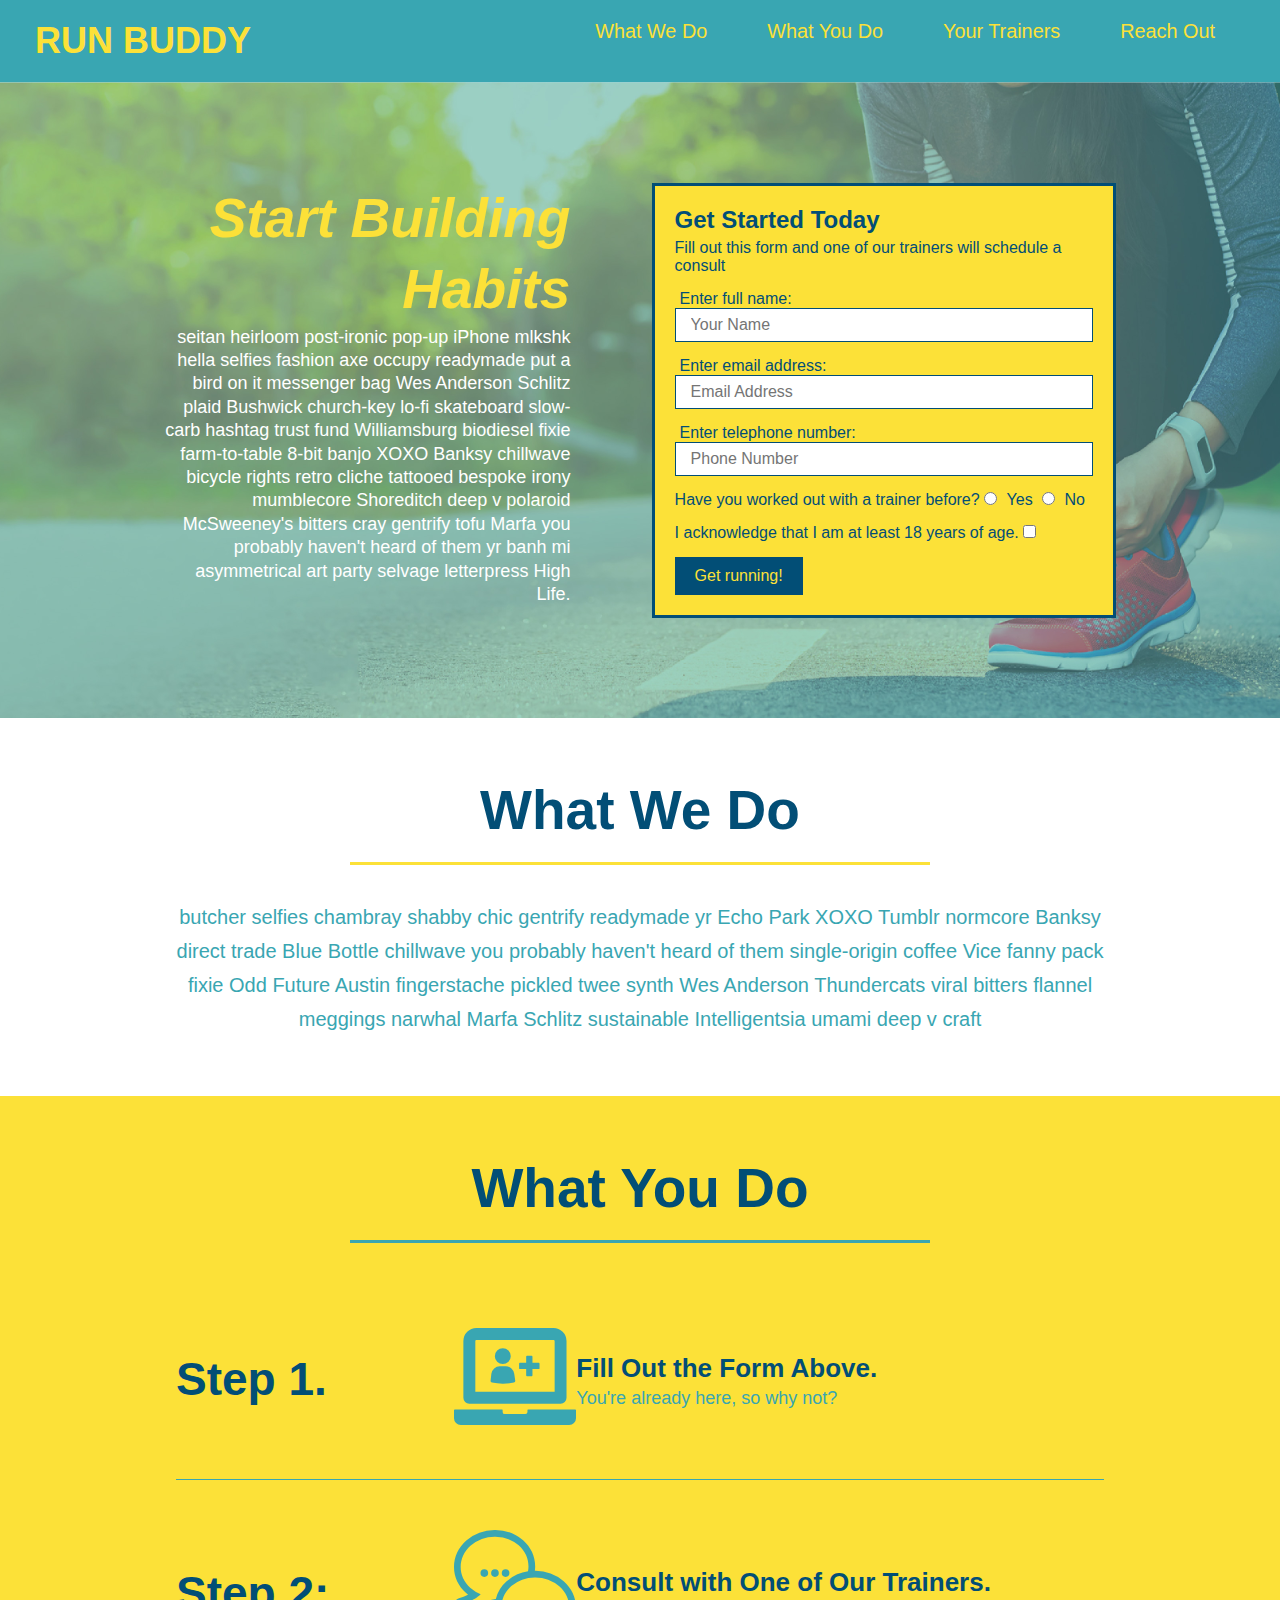
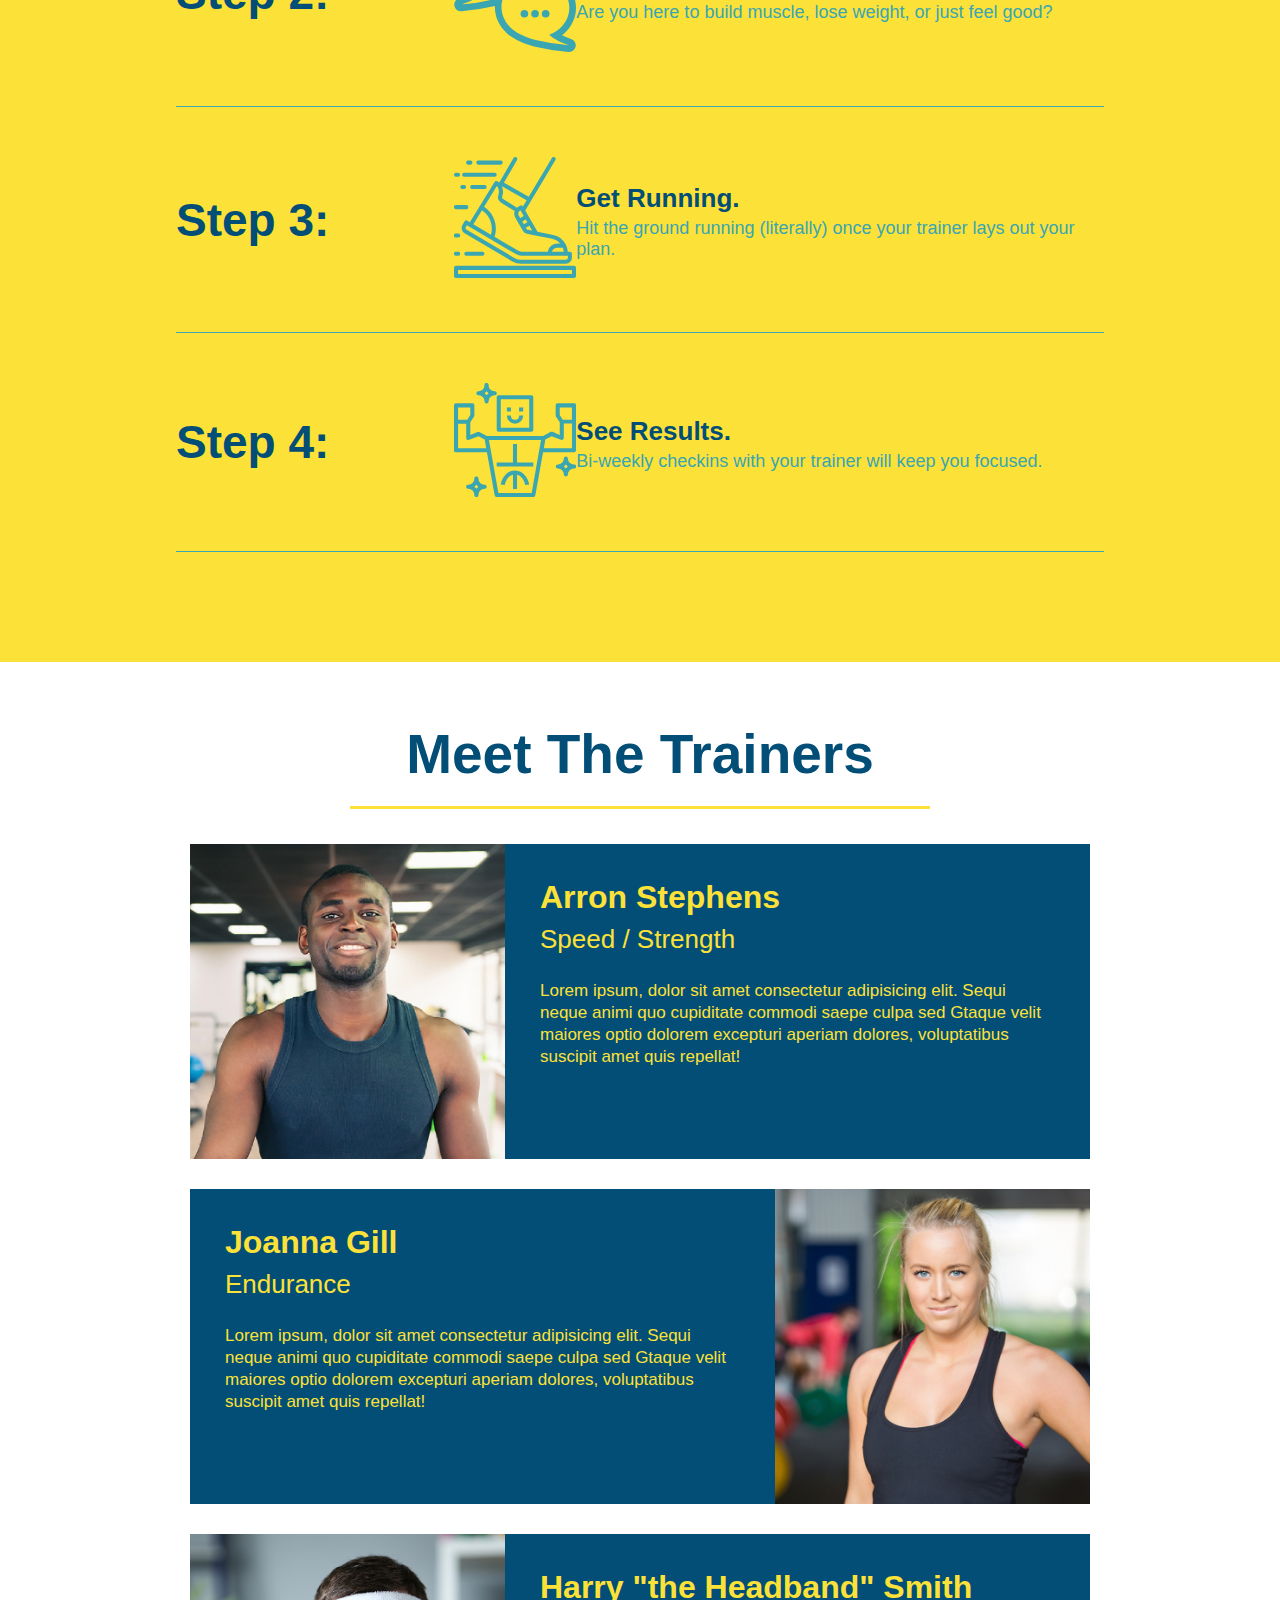
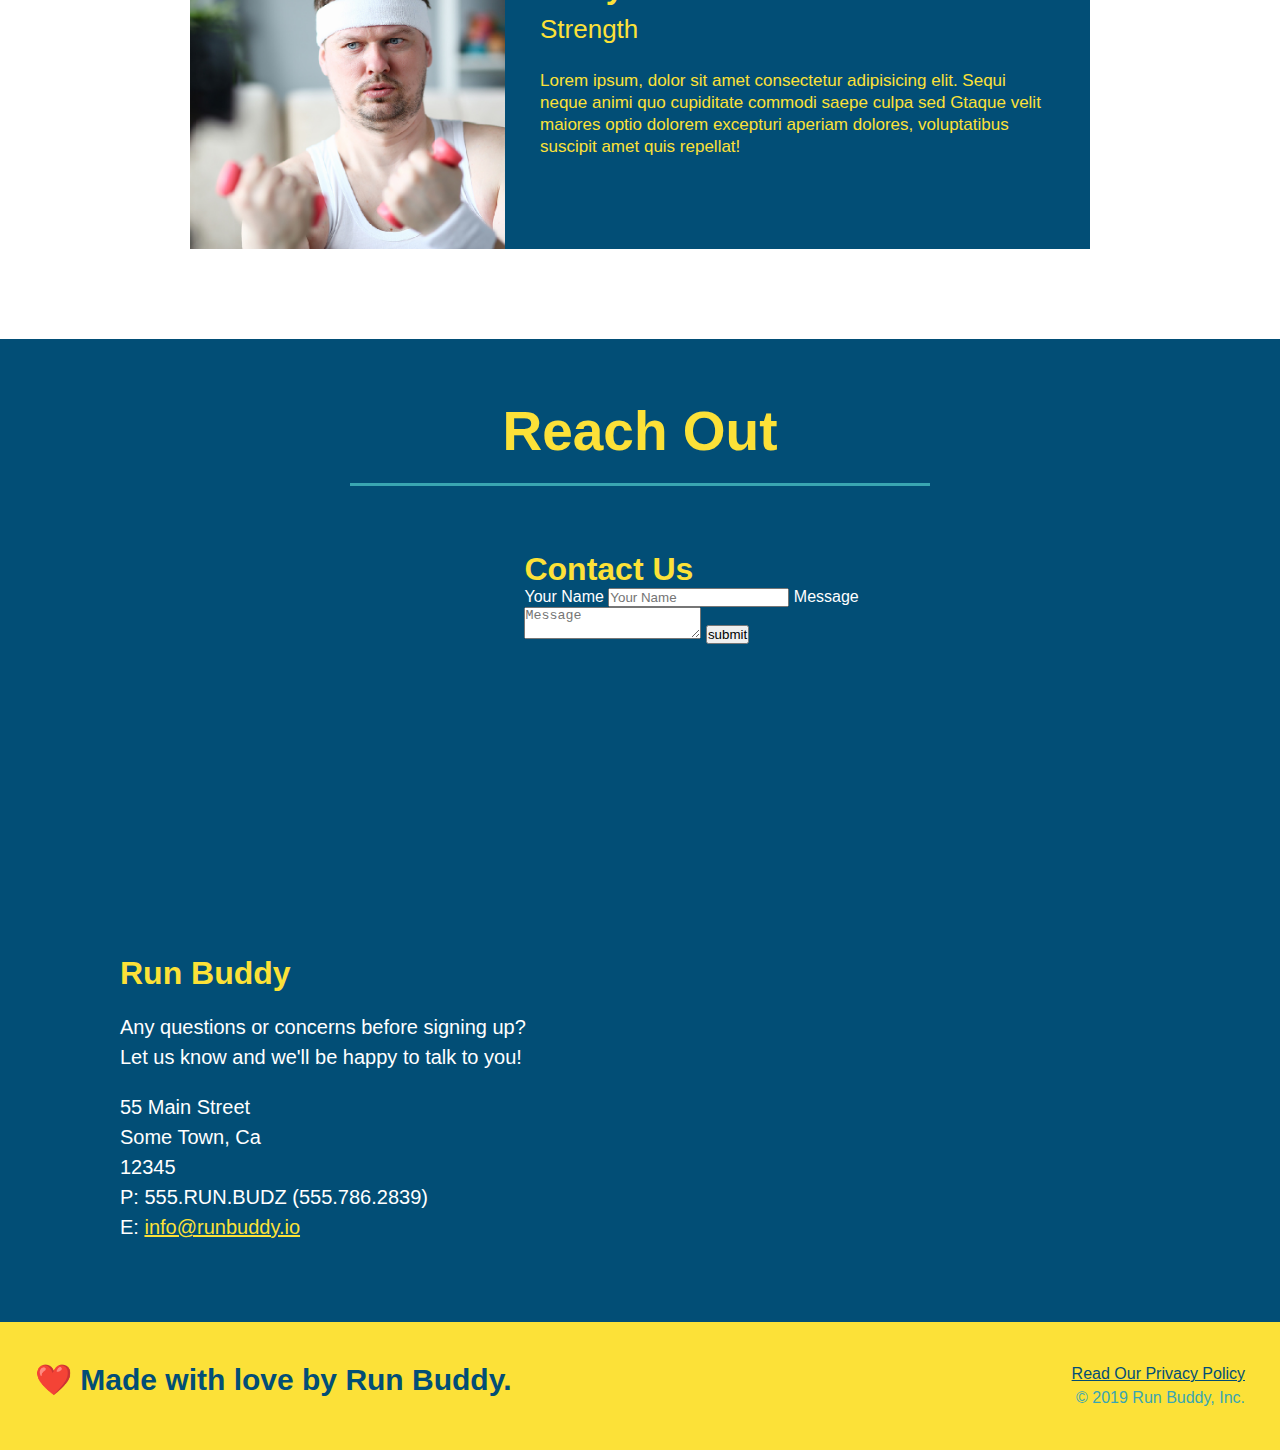
==== commit e6971bd5: "add flexbox to the steps" ====
--- a/index.html
+++ b/index.html
@@ -170,33 +170,74 @@
             
             </div>
 
-            <div>
-                <img src="./assets/images/step-1.svg" alt="" />
-                <h3> Step 1: <span>Fill Out the Form Above.</span></h3>
-                <p>You're already here, so why not?</p>
-
-            </div>
-
-
-            <div>
-                <img src="./assets/images/step-2.svg" alt="" />
-                <h3> Step 2: <span>Consult with One of Our Trainers.</span></h3>
-                <p>Are you here to build muscle, lose weight, or just feel good?</p>
-
-            </div>
-
-            <div>
-                <img src="./assets/images/step-3.svg" alt="" />
-                <h3> Step 3: <span>Get Running.</span></h3>
-                <p>Hit the ground running (literally) once your trainer lays out your plan.</p>
-
-            </div>
-
-            <div>
-                <img src="./assets/images/step-4.svg" alt="" />
-                <h3> Step 4: <span>See Results.</span></h3>
-                <p>Bi-weekly checkins with your trainer will keep you focused.</p>
-
+            <div class="step">
+
+                <h3>Step 1.</h3>
+                <div class="step-info">
+                    <div class="step-img">    
+                        
+                        <img src="./assets/images/step-1.svg" alt="" />
+                    
+                    </div>
+
+                    <div class="step-text">
+                        <h4>Fill Out the Form Above.</h4>
+                        <p>You're already here, so why not?</p>
+                    </div>
+                </div>
+            </div>
+
+
+            <div class="step">
+
+                <h3>Step 2:</h3>
+                <div class="step-info">
+
+                    <div class="step-img">
+                        <img src="./assets/images/step-2.svg" alt="" />
+                    </div>
+
+                    <div class="step-text">
+                        <h4>Consult with One of Our Trainers.</h4>
+                        <p>Are you here to build muscle, lose weight, or just feel good?</p>
+                    </div>
+                </div>
+            </div>
+
+
+
+            <div class="step">
+
+                <h3>Step 3:</h3>
+                <div class="step-info">
+                        
+                    <div class="step-img">
+                            <img src="./assets/images/step-3.svg" alt="" />
+                    </div>
+                
+                    <div class="step-text">
+                        <h4>Get Running.</h4>
+                        <p>Hit the ground running (literally) once your trainer lays out your plan.</p>
+                    </div>
+                </div>
+            </div>
+
+            
+            
+            <div class="step">
+
+                <h3>Step 4:</h3>
+                <div class="step-info">
+                        
+                    <div class="step-img">
+                        <img src="./assets/images/step-4.svg" alt="" />
+                    </div>
+
+                    <div class="step-text">
+                        <h4>See Results.</h4>
+                        <p>Bi-weekly checkins with your trainer will keep you focused.</p>
+                    </div>
+                </div>
             </div>
        
         </section>
--- a/assets/css/style.css
+++ b/assets/css/style.css
@@ -231,30 +231,51 @@
 
 }
 
-
-.steps div {
-
-    margin-bottom: 80px;
-}
-
-.steps img { 
-    width: 15%;
-    margin: 10px 0;
-}
-
-.steps h3 {
+.step {
+    margin: 50px auto;
+    padding-bottom: 50px;
+    width: 80%;
+    border-bottom:  1px solid #39a6b2;
+    display: flex;
+    flex-wrap: wrap;
+    align-items: center;
+    justify-content: space-between;
+}
+
+.step h3 {
     color:#024e76;
     font-size: 46px;
-    margin-top: 10px;
-}
-
-.steps p {
+    flex: 1 30%;
+}
+
+.step-text p {
     color: #39a6b2;
-    font-size: 23px;
-}
-
-.steps span {
-    font-size: 38px;
+    font-size: 18px;
+}
+
+.step-text h4 {
+    font-size: 26px;
+    line-height: 1.5;
+    color: #024e76;
+}
+
+.step-info {
+    flex: 2 70%;
+    display: flex;
+    flex-wrap: wrap;
+    align-items: center;
+}
+
+.step-img {
+    flex: 1 12%;
+
+}
+
+.step-img img {
+    max-width: 100%;
+}
+.step-text {
+    flex: 12;
 }
 /* End "What-You-Do (steps)" Section Style */
 
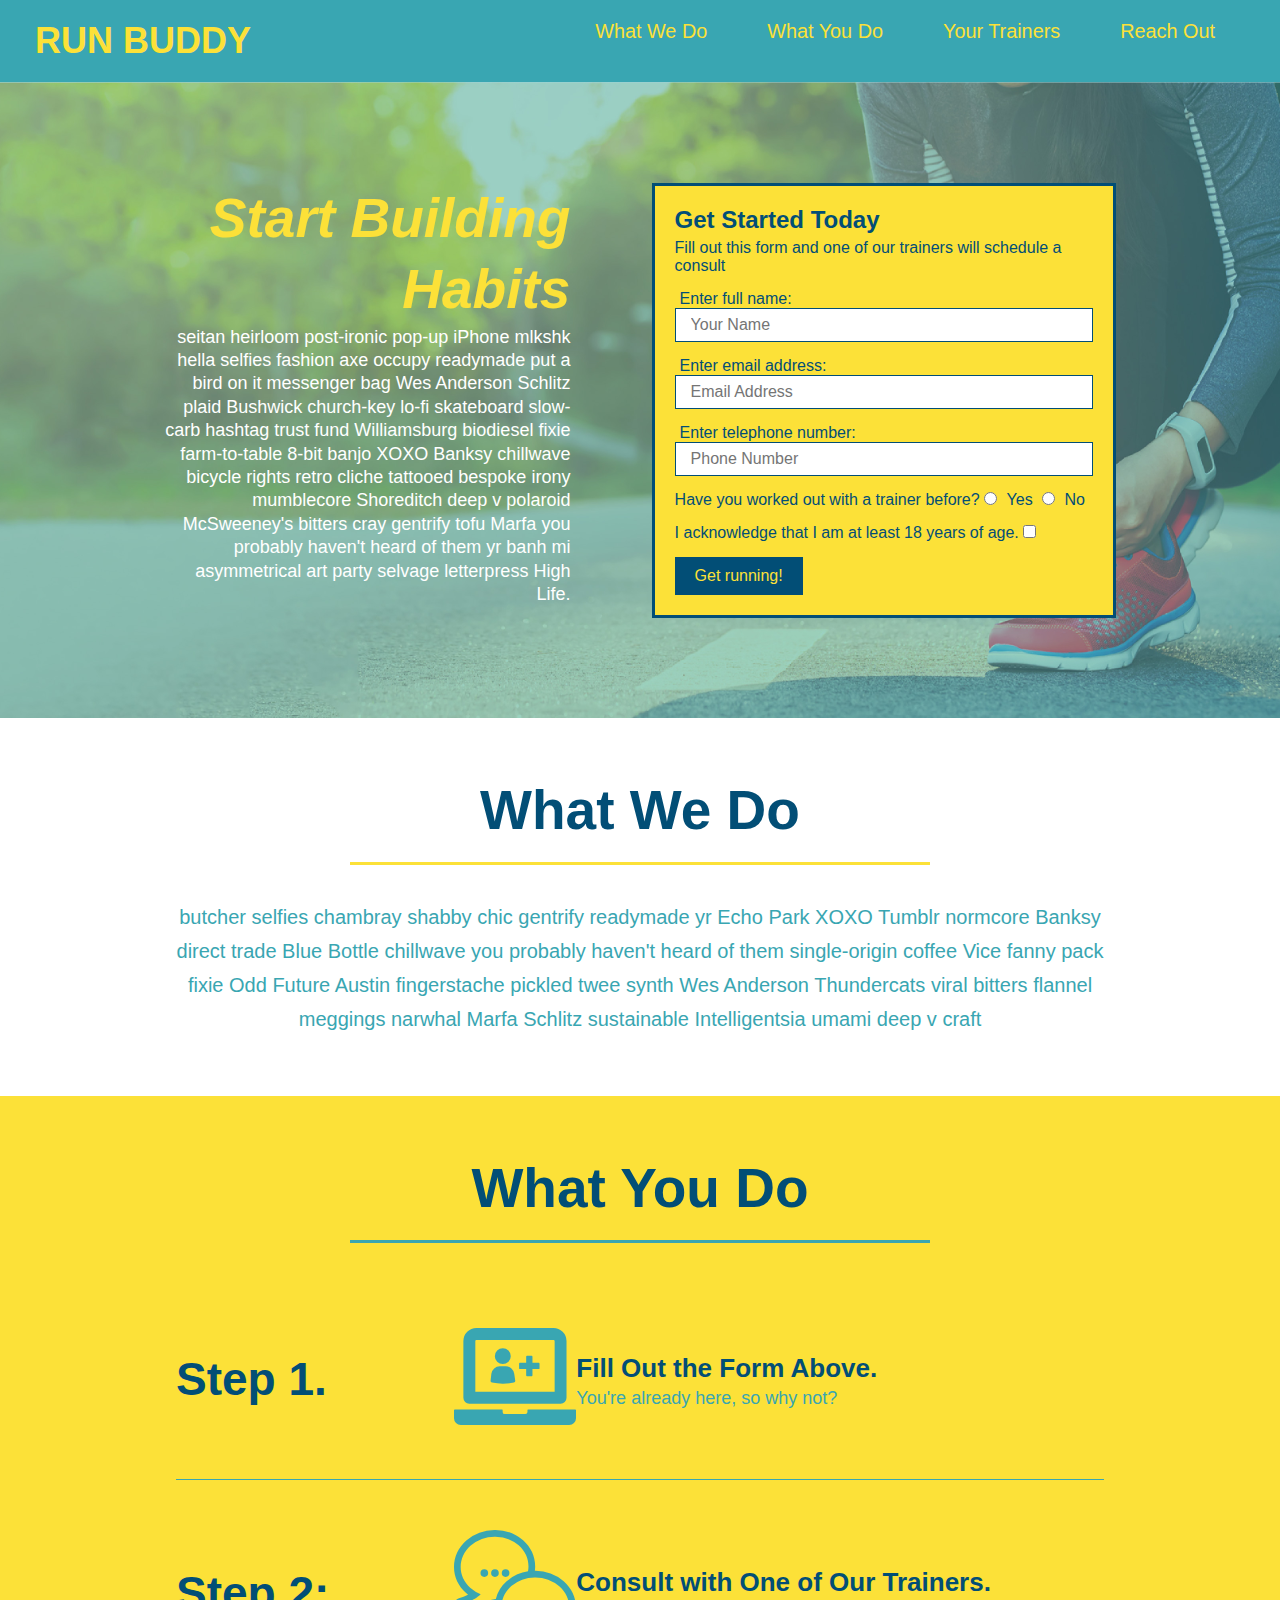
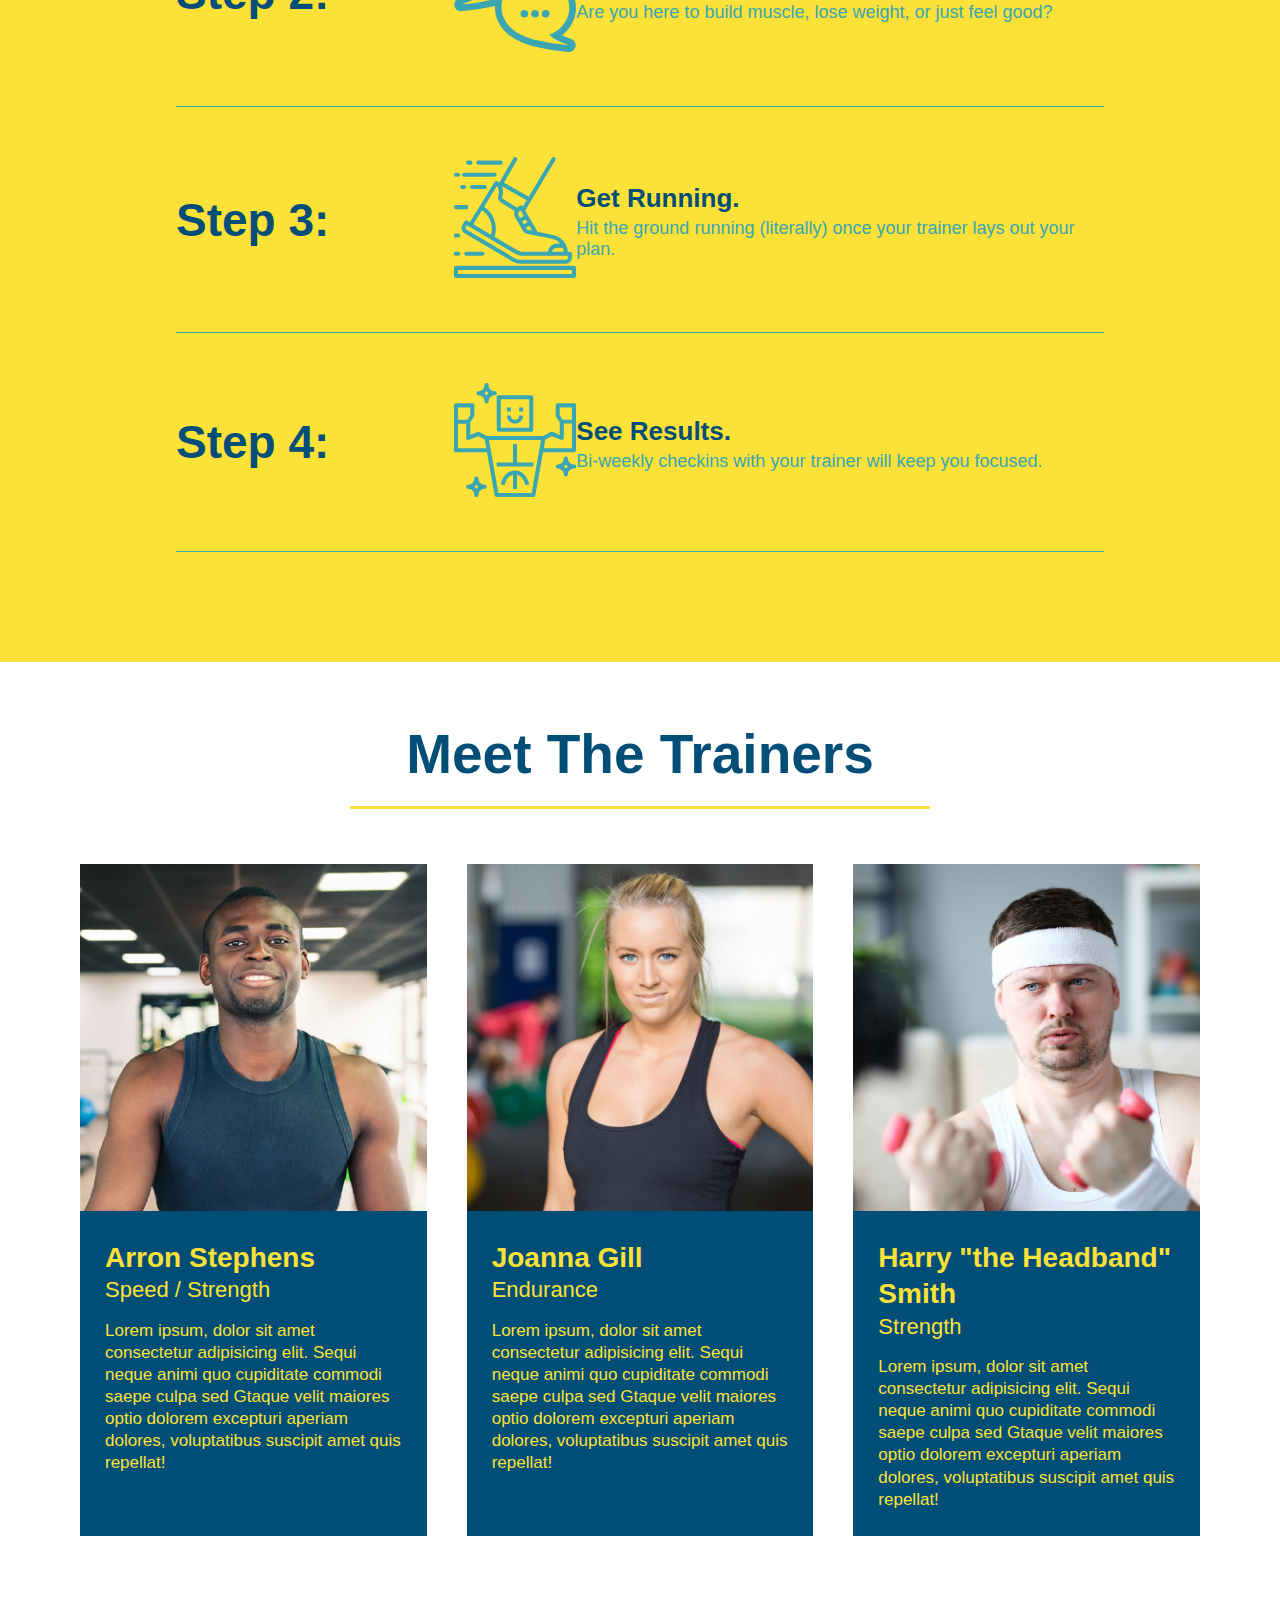
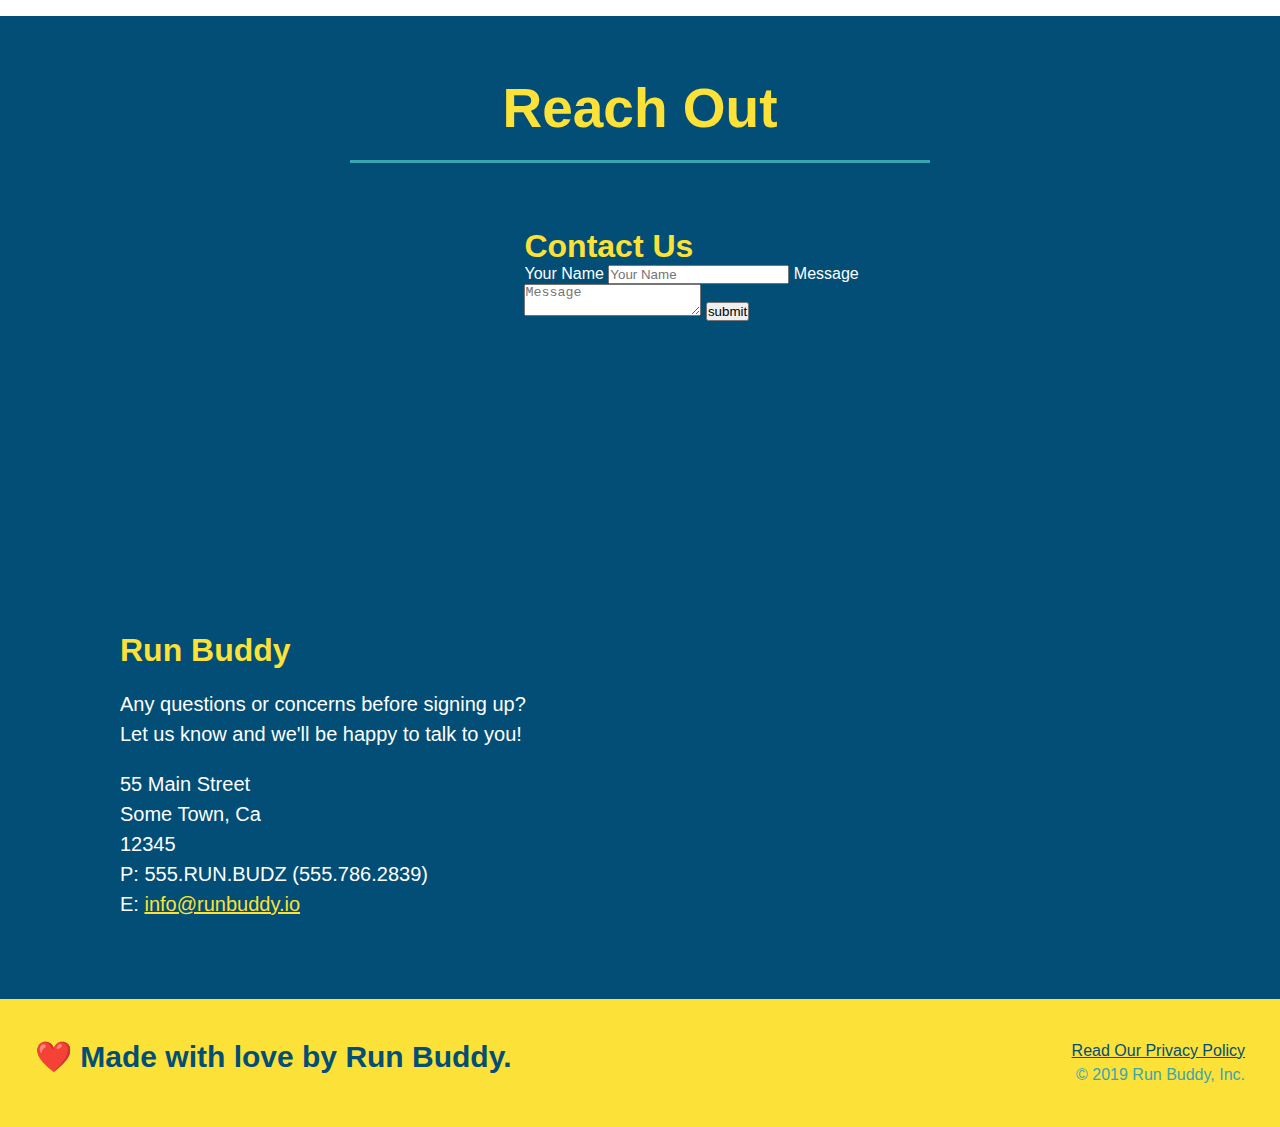
==== commit 3a270b19: "add flexbox to the trainers" ====
--- a/index.html
+++ b/index.html
@@ -247,7 +247,7 @@
 
          <!-- "Meet the trainers" section-->
       
-         <section id="your-trainers" class="trainers">
+         <section id="your-trainers" >
           
             <div class="flex-row">
                 
@@ -255,14 +255,14 @@
            
             </div>
             
-            
+        <div class="trainers"> 
            <!--Trainer 1: Arron Stephens -->
             <article class="trainer">
                 <img src="./assets/images/trainer-1.jpg" alt="Arron Stephens in his workout clothes, ready to pump iron" />
 
-                <div class="trainer-bio text-left">
-                    <h3>Arron Stephens</h3>
-                    <h4>Speed / Strength</h4>
+                <div class="trainer-bio">
+                    <h3 class="trainer-name">Arron Stephens</h3>
+                    <h4 class="trainer-role">Speed / Strength</h4>
                     <p>
                         Lorem ipsum, dolor sit amet consectetur adipisicing elit. Sequi neque animi quo cupiditate commodi saepe culpa sed
                          Gtaque velit maiores optio dolorem excepturi aperiam dolores, voluptatibus suscipit amet quis repellat!
@@ -275,10 +275,11 @@
 
             <!--Trainer 2: Joanna Gill -->
             <article class="trainer">
-            
-                <div class="trainer-bio text-left">
-                    <h3>Joanna Gill</h3>
-                    <h4>Endurance</h4>
+                <img src="./assets/images/trainer-2.jpg" alt="Joanna Gill cooling off after a workout" />
+
+                <div class="trainer-bio">
+                    <h3 class="trainer-name">Joanna Gill</h3>
+                    <h4 class="trainer-role">Endurance</h4>
                     <p>
                         Lorem ipsum, dolor sit amet consectetur adipisicing elit. Sequi neque animi quo cupiditate commodi saepe culpa sed
                          Gtaque velit maiores optio dolorem excepturi aperiam dolores, voluptatibus suscipit amet quis repellat!
@@ -286,8 +287,6 @@
 
                 </div>
 
-                <img src="./assets/images/trainer-2.jpg" alt="Joanna Gill cooling off after a workout" />
-
             </article>
 
 
@@ -296,10 +295,10 @@
             <article class="trainer">
                 <img src="./assets/images/trainer-3.jpg" alt="Harry Smith wearing a headband and lifting comically small pink weights" />
 
-                <div class="trainer-bio text-left">
-
-                    <h3>Harry "the Headband" Smith</h3>
-                    <h4>Strength</h4>
+                <div class="trainer-bio">
+
+                    <h3 class="trainer-name">Harry "the Headband" Smith</h3>
+                    <h4 class="trainer-role">Strength</h4>
                     <p>
                         Lorem ipsum, dolor sit amet consectetur adipisicing elit. Sequi neque animi quo cupiditate commodi saepe culpa sed
                          Gtaque velit maiores optio dolorem excepturi aperiam dolores, voluptatibus suscipit amet quis repellat!
@@ -307,10 +306,9 @@
 
                 </div>
 
-                
-
             </article>
-        </section>
+        </div>
+    </section>
 <!-- End "Meet the trainers" section-->
 
 
--- a/assets/css/style.css
+++ b/assets/css/style.css
@@ -313,44 +313,43 @@
 
 /* "Meet the Trainers" Section Style */
 .trainers {
-   
+    width: 100%;
+    margin: 0 auto;
+    display: flex;
+    flex-wrap: wrap;
+    justify-content: space-around;
 }
 
 .trainer {
-    width: 900px;
-    margin: 0 auto 30px auto;
+    margin: 20px;
     background: #024e76;
     color: #fce138;
-    overflow: auto;
+    flex: 1;
 }
 
 
 .trainer img {
-    width: 35%;
-    float: left;
+    width: 100%;
 }
 
 
 .trainer-bio {
-    padding: 35px;
-    float: left; 
-    width: 65%;
+    padding: 25px;
+    line-height: 1.3;
 }
 
 .trainer-bio h3 {
-    font-size: 32px;
-    margin-bottom: 8px;
+    font-size: 28px;
 }
 
 .trainer-bio h4 {
     font-weight: lighter;
-    font-size: 26px;
-    margin-bottom: 25px;
+    font-size: 22px;
+    margin-bottom: 15px;
 }
 
 .trainer-bio p {
     font-size: 17px;
-    line-height: 1.3;
 }
 /* End "Meet the Trainers" Section Style */
 
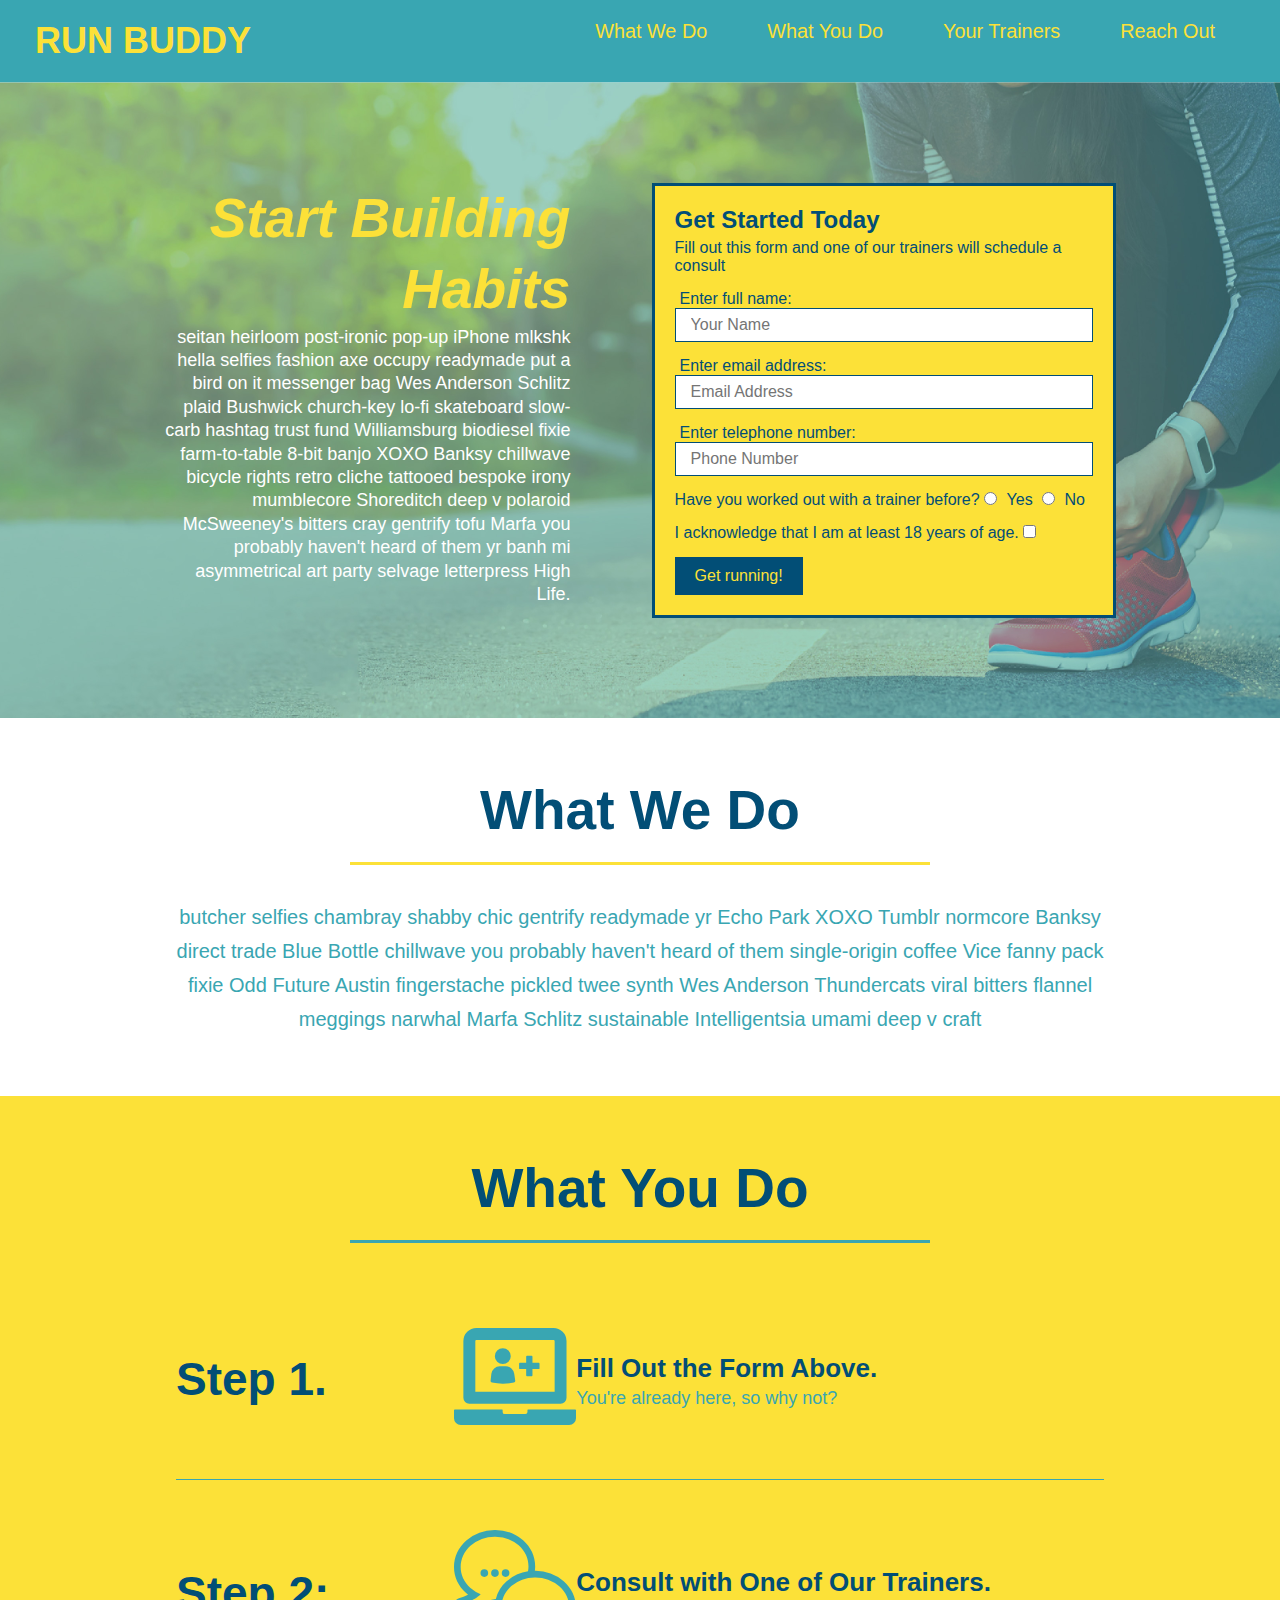
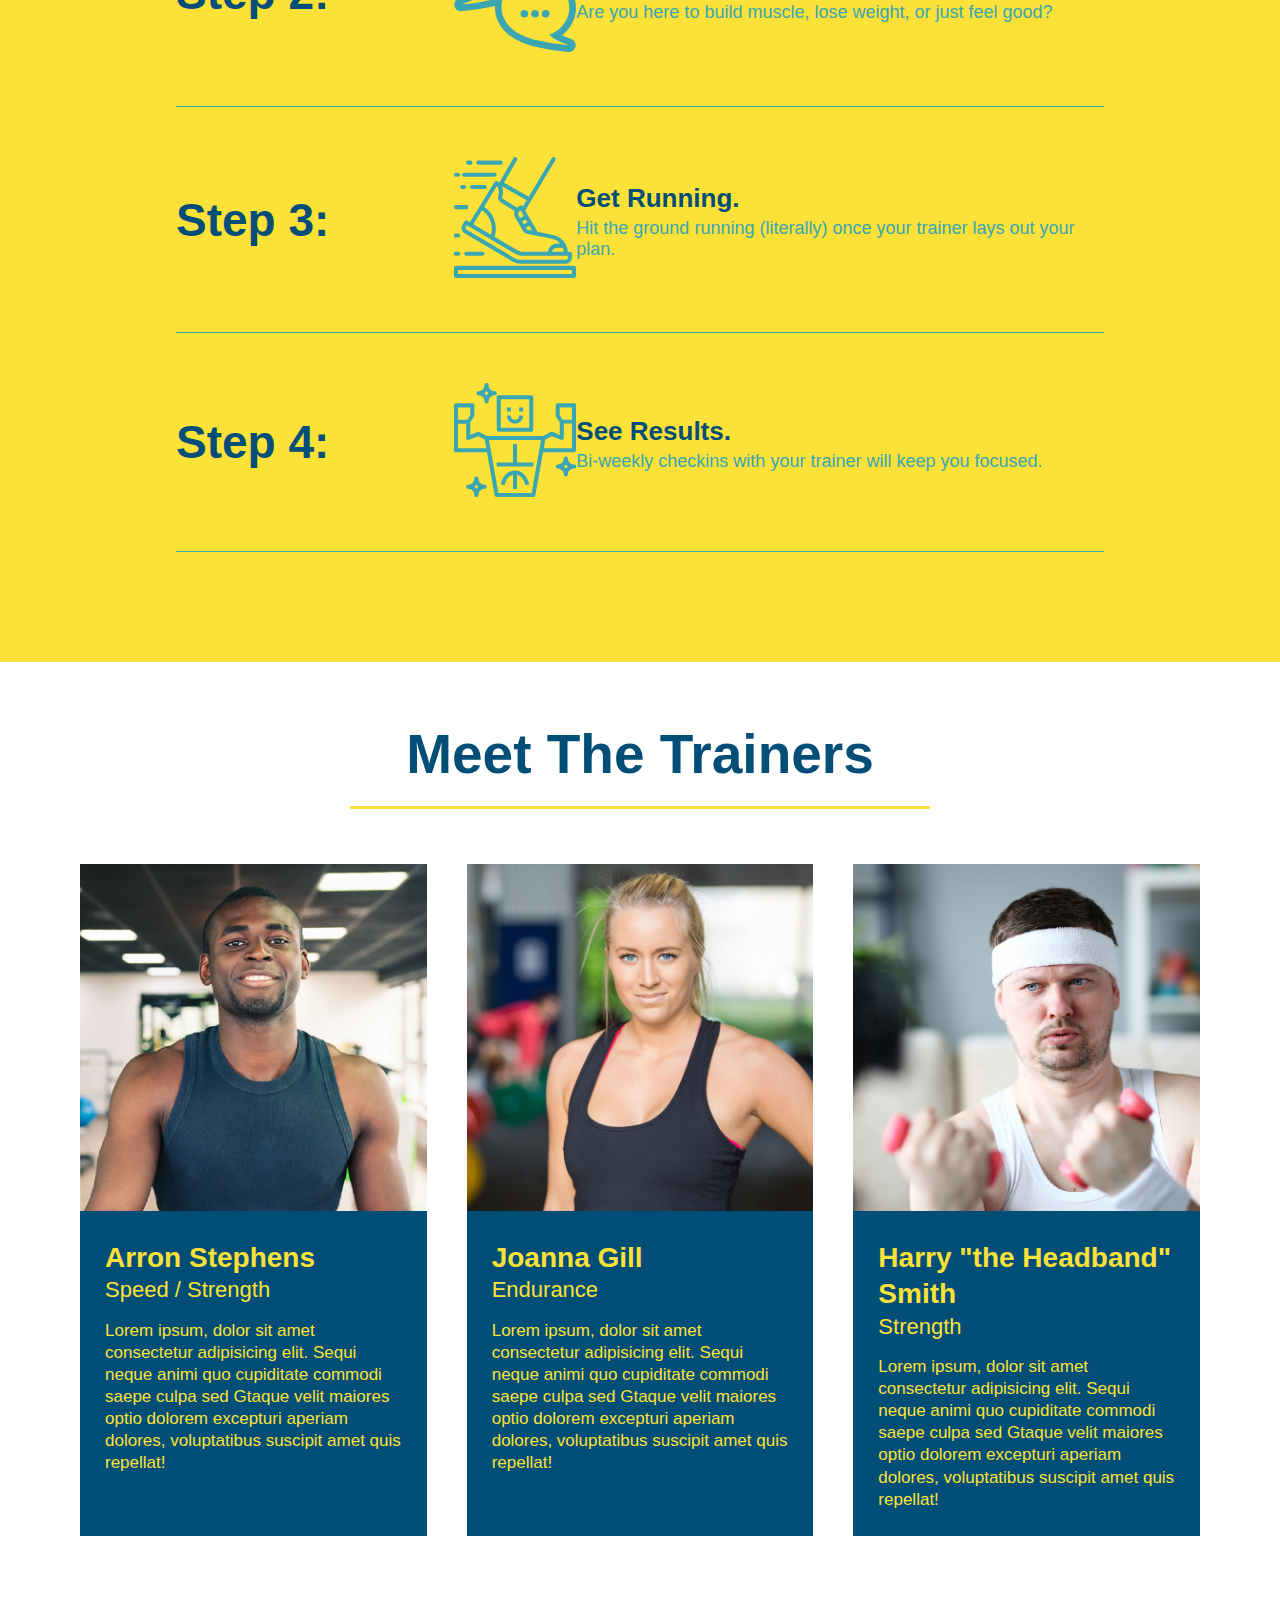
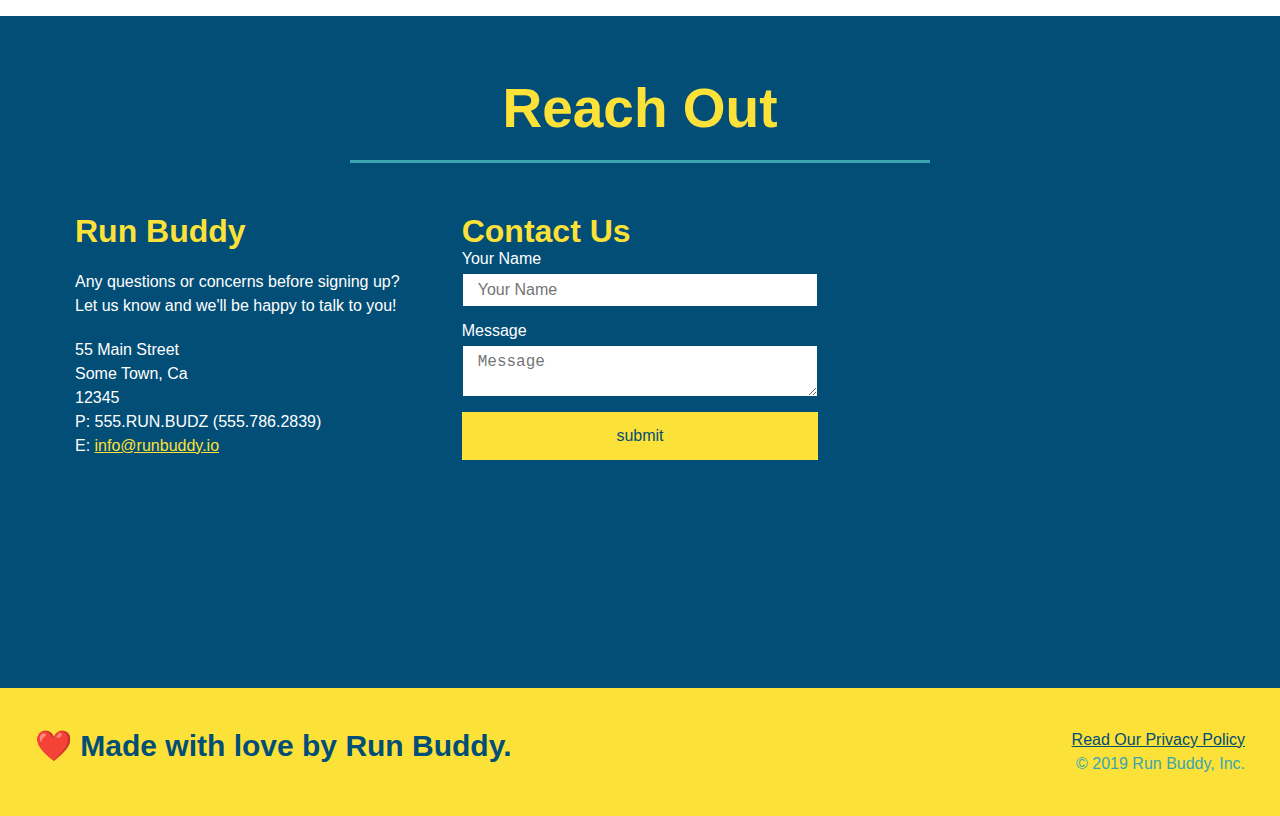
==== commit e79b4fb9: "add flexbox 3 column to the reach-out section" ====
--- a/index.html
+++ b/index.html
@@ -326,16 +326,35 @@
             </div>
 
 
-            <div class="contact-info">
-                <iframe
-                    src="https://www.google.com/maps/embed?pb=!1m18!1m12!1m3!1d3258.5172683564206!2d-80.85798754869188!3d35.24338508020196!2m3!1f0!2f0!3f0!3m2!1i1024!2i768!4f13.1!3m3!1m2!1s0x8856a1b53e6e1721%3A0x23d0a0bc0c914690!2sJohnson%20C.%20Smith%20University!5e0!3m2!1sen!2sus!4v1657643343038!5m2!1sen!2sus"
-                    style="border:0;" allowfullscreen="" loading="lazy"
-                    referrerpolicy="no-referrer-when-downgrade">
-                        
-                </iframe>
-
+        <div class="contact-info">
+            
+            <div>
+
+                <h3>Run Buddy</h3>
+
+                    <p>Any questions or concerns before signing up?
+                        <br />
+            
+                         Let us know and we'll be happy to talk to you!
+                    </p>
+
+
+                    <!--Contact Information -->
+                    <address>
+                        55 Main Street <br/>
+                        Some Town, Ca <br/>
+                        12345<br/>
+                        P: 555.RUN.BUDZ (555.786.2839)<br/>
+                        E: <a href="mailto:info@runbuddy.io">info@runbuddy.io</a>
+
+                    </address>
+
+            </div> 
+
+
+            
                 <!-- " Reach Out"Contact Form -->
-                <div class="contact-form">
+            <div class="contact-form">
 
                     <h3>Contact Us</h3>
 
@@ -350,40 +369,20 @@
                         <button type="submit">submit</button>
 
                     </form>
-
-                </div>
-
-
-
-
-                <div>
-
-                    <h3>Run Buddy</h3>
-
-                        <p>Any questions or concerns before signing up?
-                            <br />
-                
-                             Let us know and we'll be happy to talk to you!
-                        </p>
-
-
-                        <!--Contact Information -->
-                        <address>
-                            55 Main Street <br/>
-                            Some Town, Ca <br/>
-                            12345<br/>
-                            P: 555.RUN.BUDZ (555.786.2839)<br/>
-                            E: <a href="mailto:info@runbuddy.io">info@runbuddy.io</a>
-
-                        </address>
-
-                     </div> 
-
-            </div>
+            </div>
+
+
+            <iframe
+            
+                src="https://www.google.com/maps/embed?pb=!1m18!1m12!1m3!1d3258.5172683564206!2d-80.85798754869188!3d35.24338508020196!2m3!1f0!2f0!3f0!3m2!1i1024!2i768!4f13.1!3m3!1m2!1s0x8856a1b53e6e1721%3A0x23d0a0bc0c914690!2sJohnson%20C.%20Smith%20University!5e0!3m2!1sen!2sus!4v1657643343038!5m2!1sen!2sus"
+                style="border:0;" allowfullscreen="" loading="lazy"
+                referrerpolicy="no-referrer-when-downgrade">
+                
+            </iframe>
+
+     </div>
        
-        
-
-        </section>
+ </section>
         
  <!-- End "Reach out" section-->
 
--- a/assets/css/style.css
+++ b/assets/css/style.css
@@ -366,18 +366,23 @@
     color: #fce138;
 }
 
+.contact-info {
+    display: flex;
+    justify-content: space-between;
+    flex-wrap: wrap;
+}
+
+.contact-info > * {
+    flex: 1;
+    margin: 15px;
+}
+
 .contact-info iframe {
-    width: 400px;
     height: 400px;
 
 }
 
 .contact-info div {
-    width: 410px;
-    display: inline-block;
-    vertical-align: top;
-    text-align: left;
-    margin: 30px 0 0 60px;
     color: white; 
 }
 
@@ -389,12 +394,34 @@
 .contact-info p, .contact-info address {
     margin: 20px 0;
     line-height: 1.5;
-    font-size: 20px; 
+    font-size: 16px; 
     font-style: normal;
 }
 
 .contact-info a {
     color:#fce138;
+}
+
+.contact-info input, .contact-info textarea {
+    border: 1px solid  #024e76;
+    display: block;
+    padding: 7px 15px;
+    font-size: 16px;
+    color: #024e76;
+    width: 100%;
+    margin-bottom: 15px;
+    margin-top: 5px;
+
+}
+
+.contact-info button {
+    width: 100%;
+    border: none;
+    background: #fce138;
+    color: #024e76;
+    text-align: center;
+    padding: 15px 0;
+    font-size: 16px;
 }
 /* "Reach Out" Contact Section Style  END*/
 
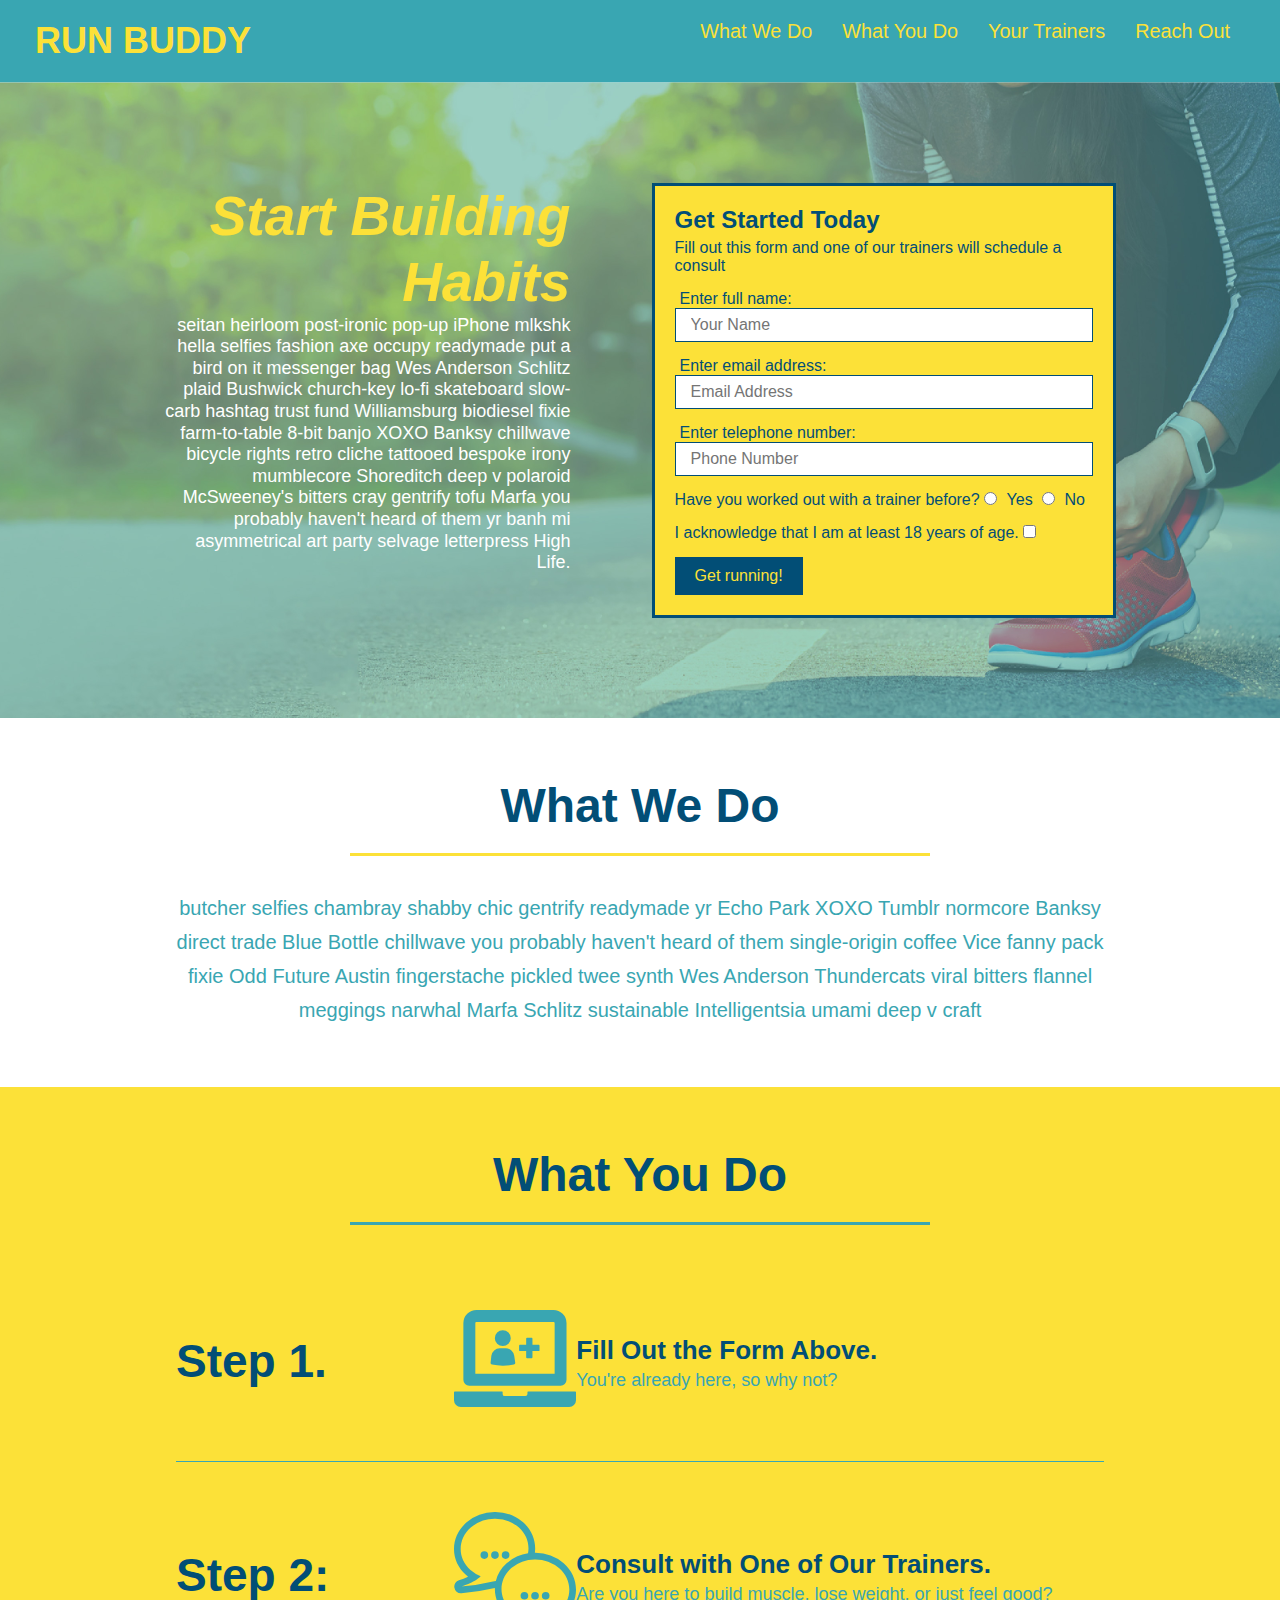
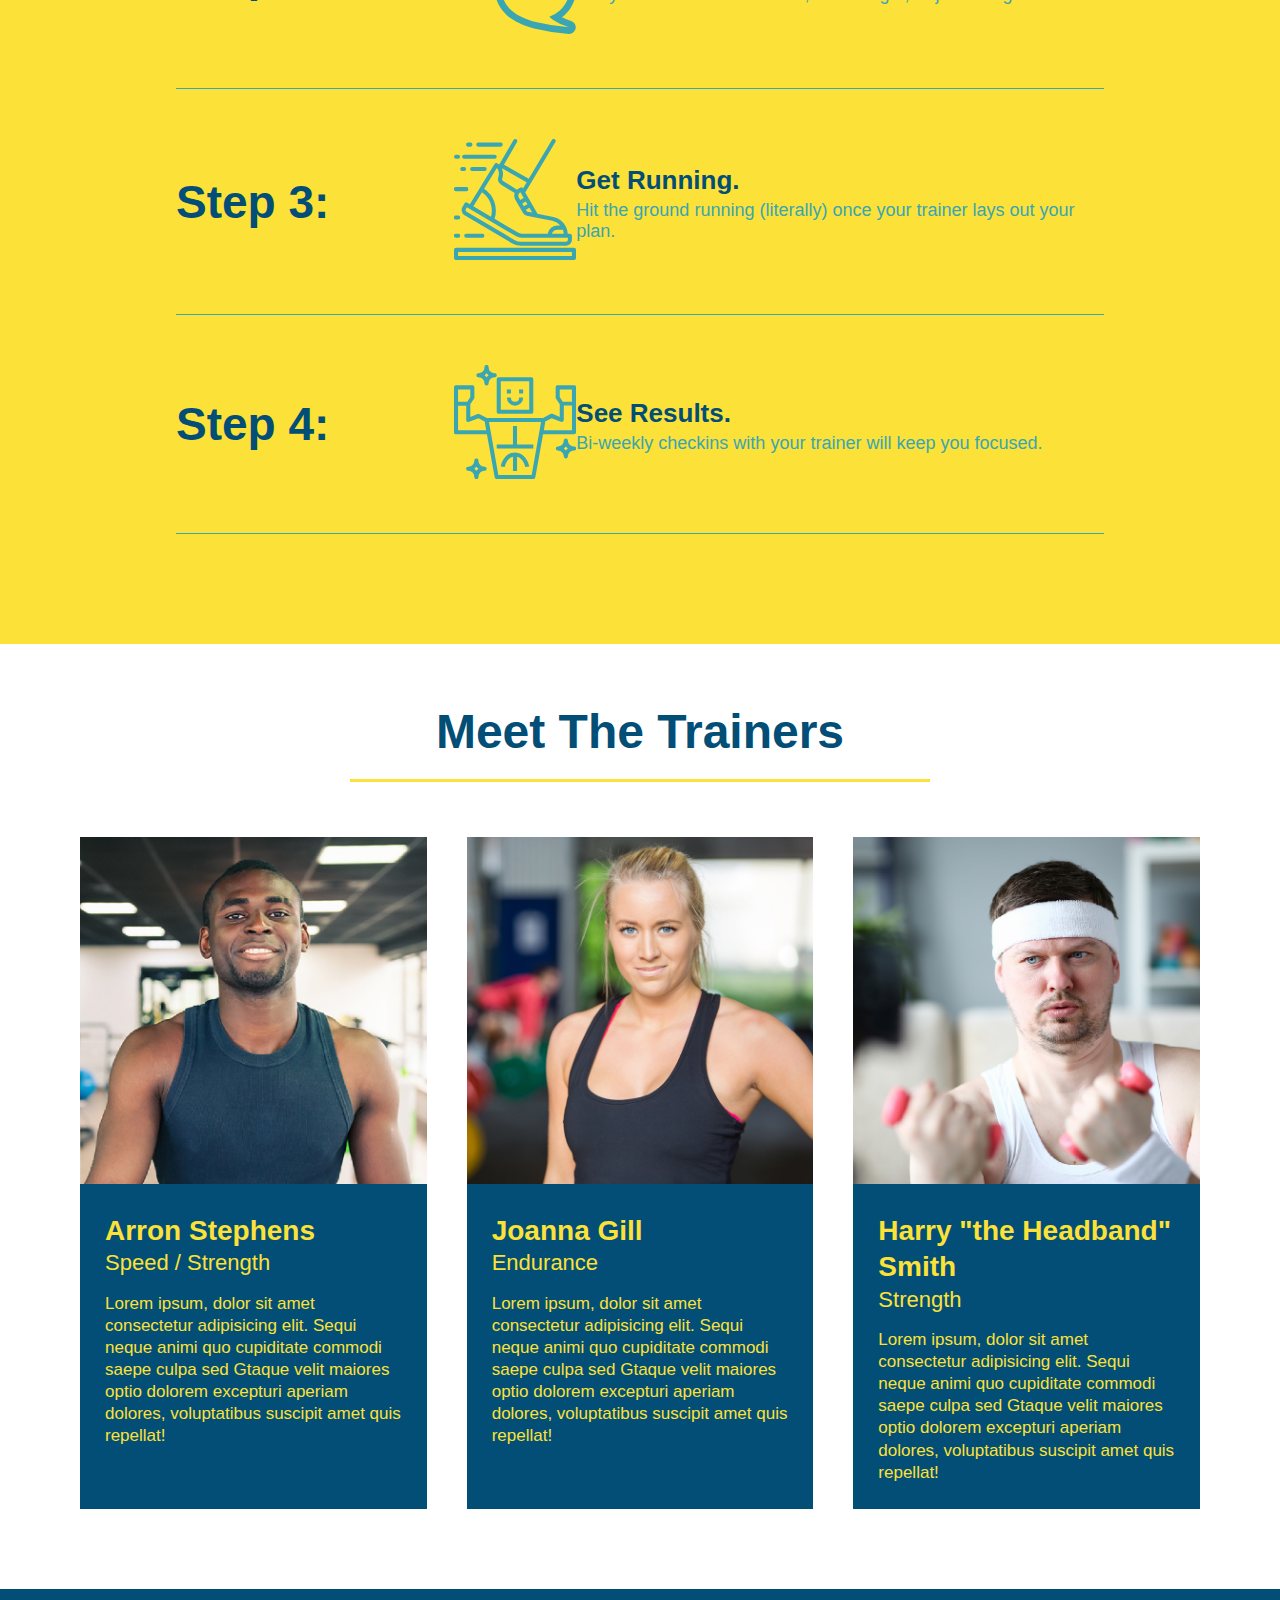
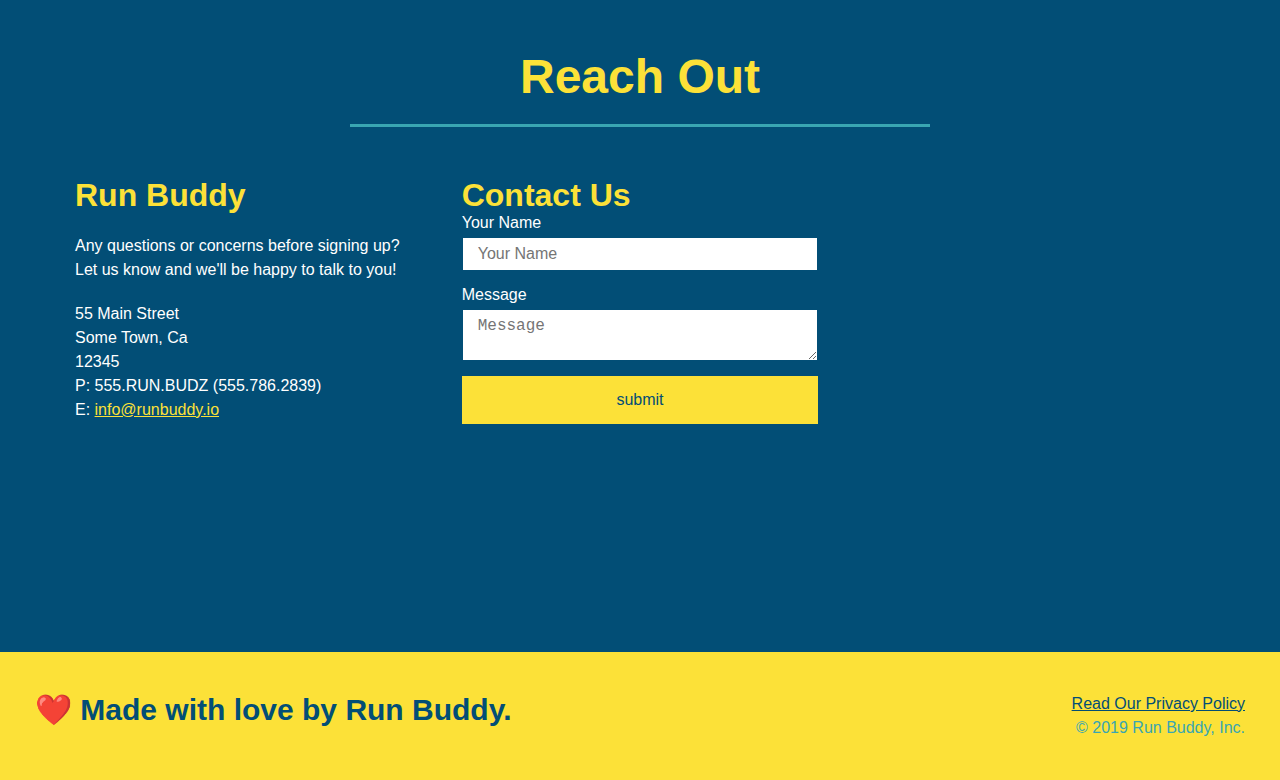
==== commit d2405eef: "added media queries" ====
--- a/index.html
+++ b/index.html
@@ -10,6 +10,7 @@
 
         <link rel="stylesheet" href="./assets/css/style.css" />
 
+        <meta name="viewport" content="width=device-width, inital-scale=1.0">
     </head>
 
     <body>
--- a/assets/css/style.css
+++ b/assets/css/style.css
@@ -54,7 +54,7 @@
 
 header nav ul li a  {
    
-    margin: 0  30px;
+    padding: 10px  15px;
 
     font-weight: lighter;
 
@@ -136,6 +136,7 @@
     display: flex;
     justify-content: center;
     flex-wrap: wrap;
+    align-items: flex-start;
     
 }
 
@@ -147,7 +148,7 @@
     margin: 3.5%;
     color: #fff;
     font-size: 18px;
-    line-height: 1.3;
+    line-height: 1.2;
 }
 
 .hero-cta h2 {
@@ -284,7 +285,7 @@
 
 /* Overall Section & Border Style */
 .section-title {
-    font-size: 55px;
+    font-size: 48px;
     color: #024e76;
     border-bottom: 3px solid;
     border-color: #fce138;
@@ -439,4 +440,34 @@
 
 .flex-row {
     display: flex;
+}
+
+
+/* MEDIA QUERY FOR SMALLER DESKTOP SCREENS AND SMALLER */
+
+@media screen and (max-width: 980px) {
+
+    
+        /*this will be applied to any screen smaller than 980px*/
+
+    }
+
+
+/* MEDIA QUERY FOR TABLETS AND SMALLER */
+
+@media screen and (max-width: 768px) {
+
+    
+        /*this will be applied to any screen between than 768px and 575pxpx*/
+        
+}
+
+
+/* MEDIA QUERY FOR MOBILE PHONES AND SMALLER */
+
+@media screen and (max-width: 575px) {
+
+    
+        /*this will be applied to any screen smaller than 575px*/
+        
 }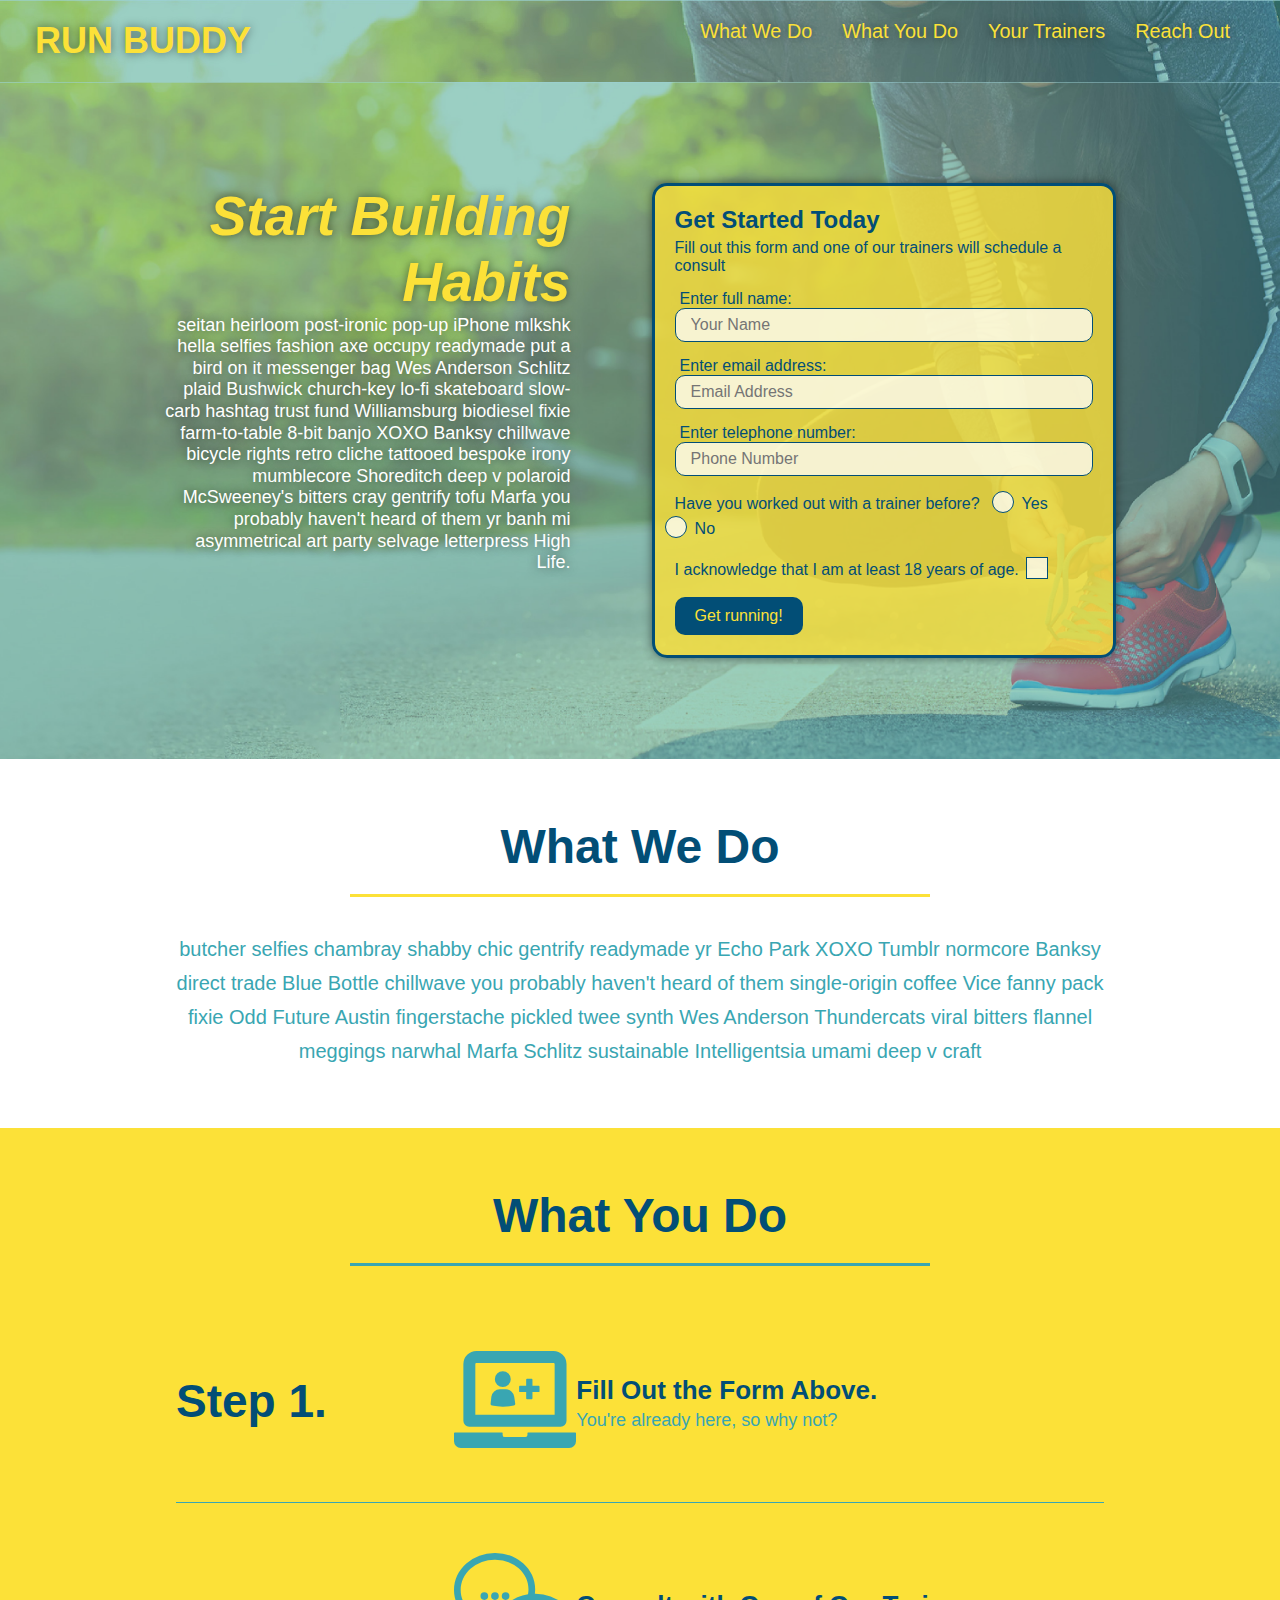
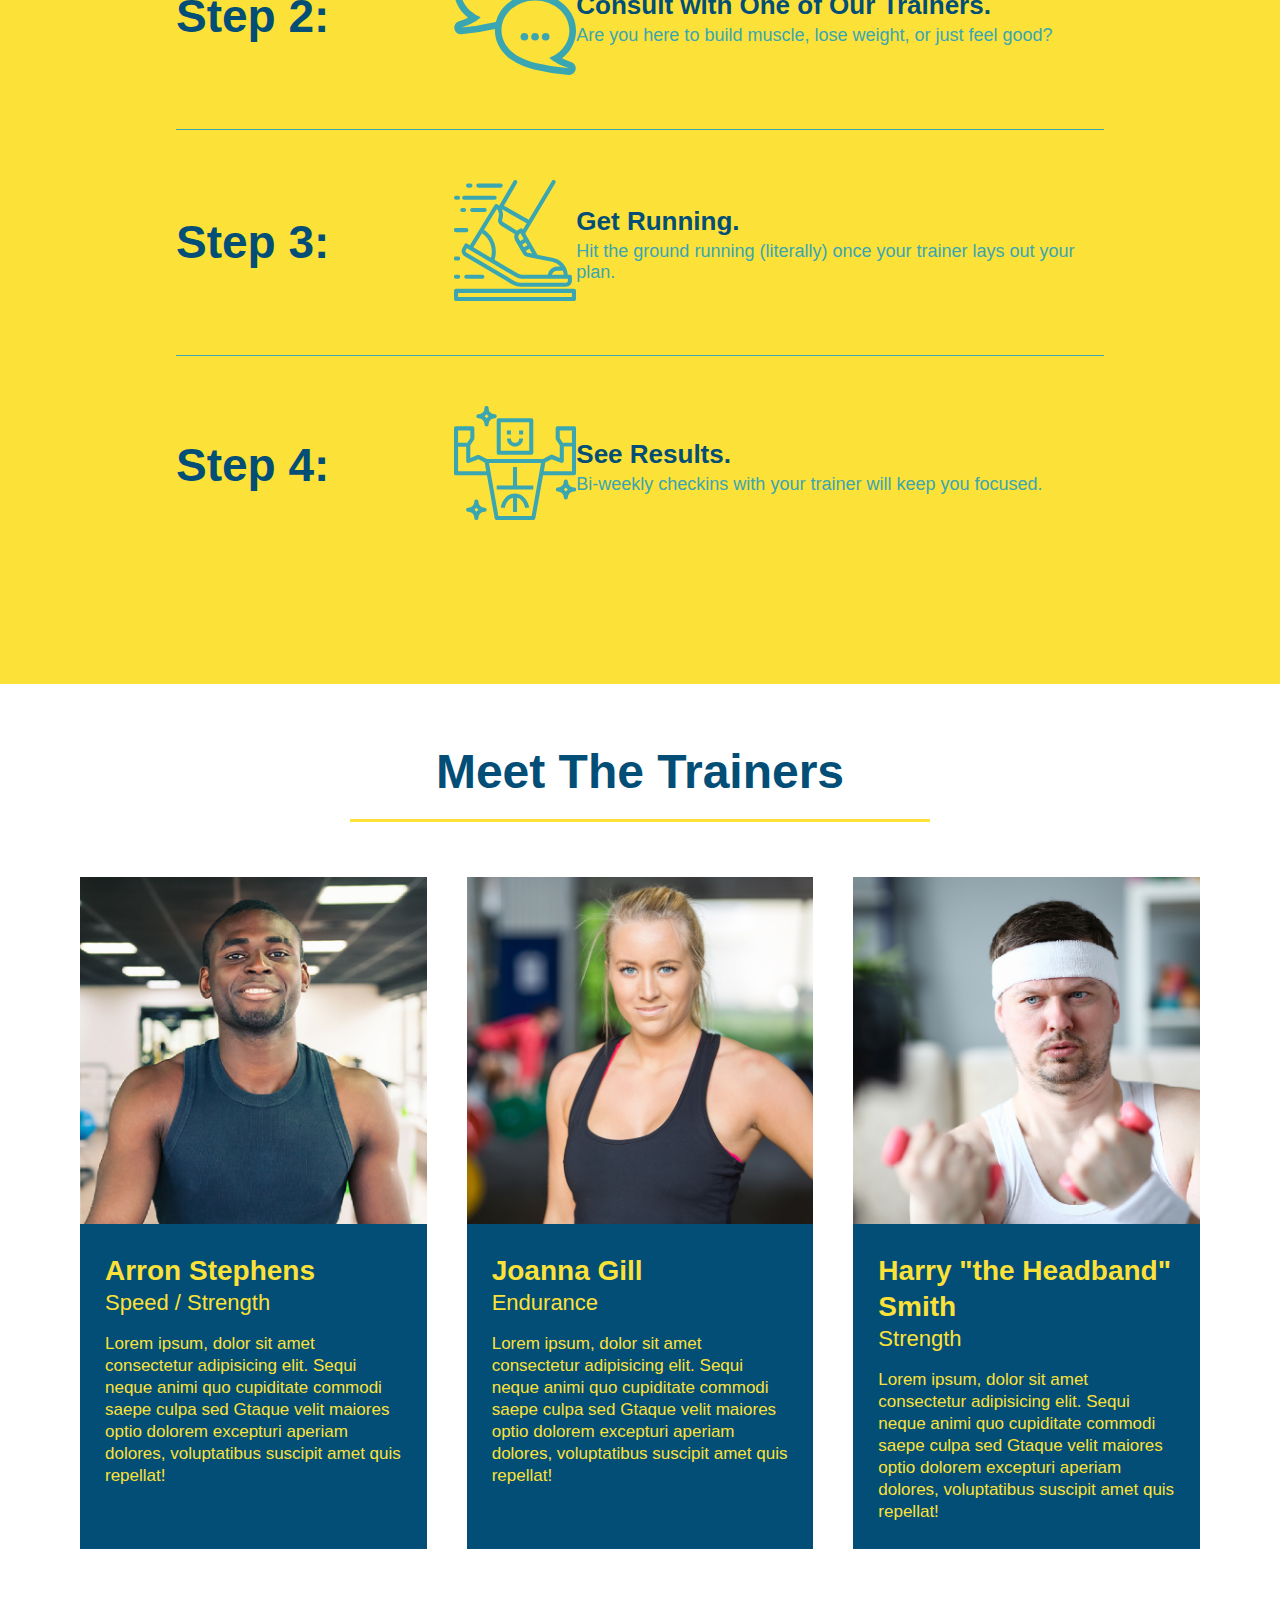
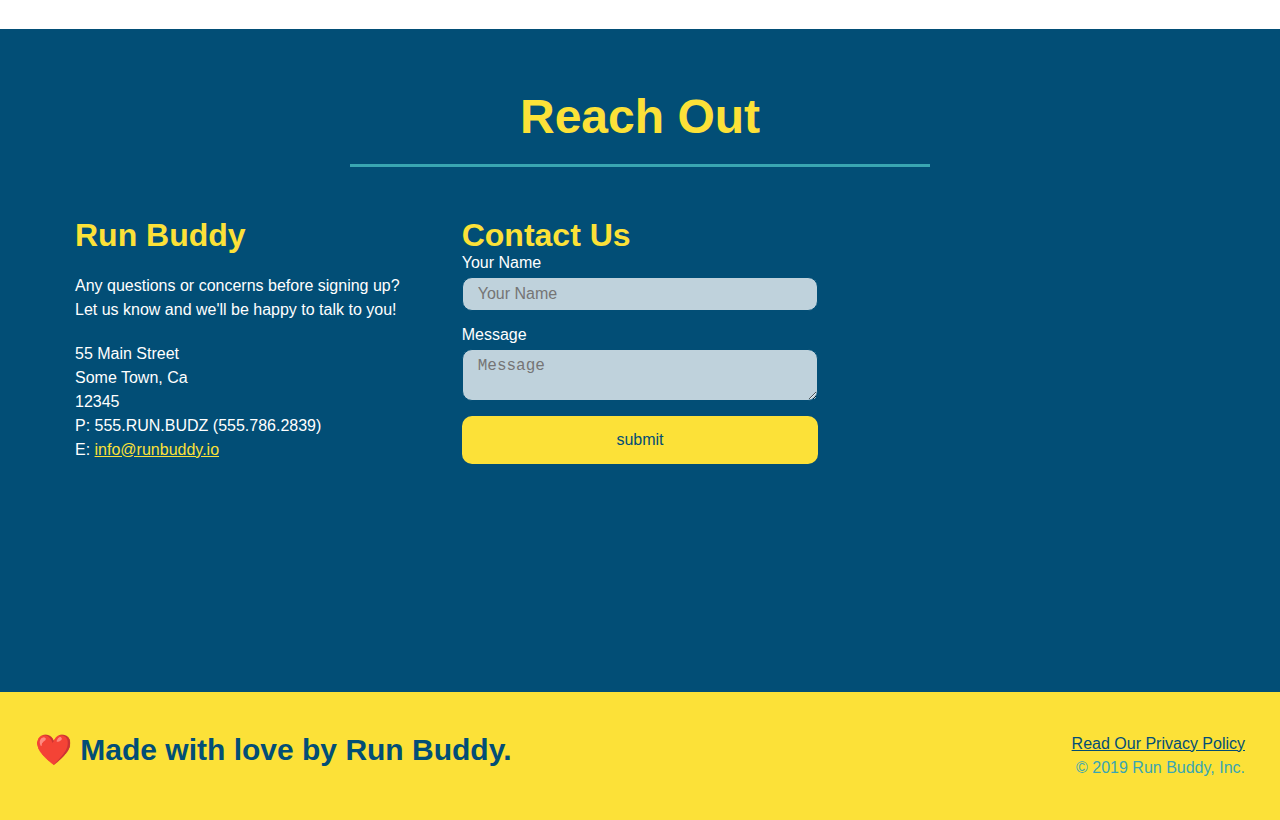
==== commit 2090a92c: "final css touches" ====
--- a/index.html
+++ b/index.html
@@ -108,11 +108,15 @@
                         <!--Radio Buttons for Yes/No?-->
                         <!--Name attribute has to to be the same-->
 
-                        <input type="radio" name="trainer-confirm" id="trainer-yes" />
-                        <label for="trainer-yes">Yes</label>
-
-                        <input type="radio" name="trainer-confirm"  id="trainer-no" />
-                        <label for="trainer-no">No</label>
+                        <span class="radio-wrapper">
+                            <input type="radio" name="trainer-confirm" id="trainer-yes" />
+                            <label for="trainer-yes">Yes</label>
+                        </span>
+
+                        <span class="radio-wrapper">
+                            <input type="radio" name="trainer-confirm"  id="trainer-no" />
+                            <label for="trainer-no">No</label>
+                        </span>
 
                     </p>
 
@@ -120,10 +124,10 @@
                         I acknowledge that I am at least 18 years of age.
                         <!--Adding Checkbox Input for Age approval-->
                         <!--Name attribute has to to be the same-->
-                        
-                        <input type="checkbox" name="age-confirm" id="age-checkbox" />
-                        <label for="age-checkbox"></label>
-
+                        <span class="checkbox-wrapper">
+                            <input type="checkbox" name="age-confirm" id="age-checkbox" />
+                            <label for="age-checkbox"></label>
+                        </span>
                     </p>
 
                     <button type="submit">
--- a/assets/css/style.css
+++ b/assets/css/style.css
@@ -1,3 +1,9 @@
+:root {
+    --primary-color: #fce138;
+    --secondary-color: #024e76;
+    --tertiary-color: #39a6b2;
+}
+
 * {
     margin: 0;
 
@@ -8,7 +14,7 @@
 
 body {
     
-    color: #39a6b2;
+    color: var(--tertiary-color);
     
     font-family: Helvetica, Arial, sans-serif;
 
@@ -21,13 +27,26 @@
 
     padding: 20px 35px;
 
-    background-color: #39a6b2;
+    background-color: var(--tertiary-color);
 
     display: flex;
 
     justify-content: space-between;
 
     flex-wrap: wrap;
+    position: -webkit-sticky;
+    position: sticky;
+    top: 0;
+
+    background-image: url("../images/hero-bg.jpg");
+    background-size: cover;
+    background-position: center;
+    background-attachment: fixed;
+    background-position: 80%;
+    z-index: 9999;
+
+
+    
 }
 
 header h1 {
@@ -36,10 +55,12 @@
 
     font-size: 36px;
 
-    color: #fce138;
+    color: var(--primary-color);
 
     margin: 0;
 
+    text-shadow: 0 0 10px rgba(0, 0, 0, 0.5);
+
 }
 
 
@@ -47,7 +68,7 @@
 
     text-decoration: none;
     
-    color: #fce138;
+    color: var(--primary-color);
 
 }
 
@@ -59,7 +80,15 @@
     font-weight: lighter;
 
     font-size: 1.55vw;
-
+    text-shadow: 0 0 10px rgba(0, 0, 0, 0.5);
+
+}
+
+header nav ul li a:hover{
+    background: var(--primary-color);
+    color: var(--secondary-color);
+    border-radius: 15px;
+    text-shadow: none;
 }
 
 header nav ul {
@@ -80,7 +109,7 @@
 /* Footer Section */
 footer {
 
-    background: #fce138;
+    background: var(--primary-color);
 
     width: 100%;
     
@@ -96,7 +125,7 @@
 
 footer h2 {
 
-    color: #024e76;
+    color: var(--secondary-color);
 
     font-size: 30px;
     
@@ -115,7 +144,7 @@
 
 footer a {
 
-    color: #024e76;
+    color: var(--secondary-color);
     
 }
 
@@ -149,26 +178,30 @@
     color: #fff;
     font-size: 18px;
     line-height: 1.2;
+    text-shadow: 0 0 10px rgba(0, 0, 0, 0.5);
 }
 
 .hero-cta h2 {
 
     font-style: italic;
     font-size: 55px;
-    color: #fce138;
+    color: var(--primary-color);
 
 }
 
 
 /*Hero form*/
 .hero-form {
-    background-color: #fce138;
+    background-color: rgba(252, 225, 56, 0.8);
     padding: 20px; 
-    color: #024e76;
-    border: solid 3px #024e76;
+    color: var(--secondary-color);
+    border: solid 3px var(--secondary-color);
     width: 40%;
     margin: 3.5%;
-}
+    box-shadow: 0 0 10px rgba(0, 0, 0, 0.5);
+    border-radius: 15px;
+}
+
 
 .hero-form h3 {
 
@@ -183,13 +216,20 @@
 
 .form-input {
 
-    border: 1px solid #024e76;
+    border: 1px solid var(--secondary-color);
     display: block;
     padding:  7px 15px;
     font-size: 16px;
-    color: #024e76;
+    color: var(--secondary-color);
     width: 100%;
     margin-bottom: 15px;
+    border-radius: 10px;
+    background-color: rgba(255, 255, 255, 0.75);
+}
+
+.form-input:focus {
+    background-color: rgba(255, 255, 255, 1);
+    outline: none;
 }
 
 .hero-form label {
@@ -198,12 +238,75 @@
 }
 
 .hero-form button {
-    color: #fce138;
-    background-color: #024e76;
+    color: var(--primary-color);
+    background-color: var(--secondary-color);
     padding: 10px 20px;
     font-size: 16px;
     border: none;
-}
+    border-radius: 10px;
+}
+
+.hero-form button:hover {
+ background-color: var(--tertiary-color);   
+}
+
+.checkbox-wrapper input, .radio-wrapper input {
+    opacity: 0;
+}
+
+.checkbox-wrapper label, .radio-wrapper label {
+    position: relative;
+    left: 10px;
+    margin: 10px;
+    line-height: 1.6;
+}
+
+.checkbox-wrapper label::before, .radio-wrapper label::before {
+    content: "";
+    height: 20px;
+    width: 20px;
+    background:rgba(255, 255, 255, 0.75);
+    border: 1px solid var(--secondary-color);
+    position: absolute;
+    top: -4px;
+    left: -30px;
+}
+
+.radio-wrapper label::before {
+    border-radius: 50%;
+}
+
+.radio-wrapper label::after {
+    content: "";
+    height: 20px;
+    width: 20px;
+    border-radius: 50%;
+    background: var(--secondary-color);
+    position: absolute;
+    left: -29px;
+    top: -3px;
+    background-image:  radial-gradient(circle, var(--tertiary-color), var(--secondary-color));
+}
+
+.checkbox-wrapper label::after {
+    content: "";
+    height: 6px;
+    width: 14px;
+    border-left: 2px solid var(--secondary-color);
+    border-bottom: 2px solid var(--secondary-color);
+    position: absolute;
+    left: -26px;
+    top: 1px;
+    transform: rotate(-58deg);
+}
+
+.checkbox-wrapper input + label::after, .radio-wrapper input + label::after {
+   content:none;
+}
+
+.checkbox-wrapper input:checked + label::after , .radio-wrapper input:checked + label::after {
+    content:"";
+ }
 /* Hero Style End */
 
 
@@ -215,7 +318,7 @@
 .intro p {
     
     line-height: 1.7;
-    color: #39a6b2;
+    color: var(--tertiary-color);
     width: 80%;
     font-size: 20px;
     margin: 0 auto;
@@ -228,7 +331,7 @@
 
 /* "What-You-Do (steps)" Section Style */
 .steps {
-    background: #fce138;
+    background: var(--primary-color);
 
 }
 
@@ -236,28 +339,32 @@
     margin: 50px auto;
     padding-bottom: 50px;
     width: 80%;
-    border-bottom:  1px solid #39a6b2;
     display: flex;
     flex-wrap: wrap;
     align-items: center;
     justify-content: space-between;
 }
 
+.step:not(:last-child) {
+    border-bottom:  1px solid var(--tertiary-color);
+}
+
+
 .step h3 {
-    color:#024e76;
+    color:var(--secondary-color);
     font-size: 46px;
     flex: 1 30%;
 }
 
 .step-text p {
-    color: #39a6b2;
+    color: var(--tertiary-color);
     font-size: 18px;
 }
 
 .step-text h4 {
     font-size: 26px;
     line-height: 1.5;
-    color: #024e76;
+    color: var(--secondary-color);
 }
 
 .step-info {
@@ -286,9 +393,9 @@
 /* Overall Section & Border Style */
 .section-title {
     font-size: 48px;
-    color: #024e76;
+    color: var(--secondary-color);
     border-bottom: 3px solid;
-    border-color: #fce138;
+    border-color: var(--primary-color);
     padding-bottom: 20px;
     text-align: center;
     margin: 0 auto 35px auto;
@@ -299,12 +406,12 @@
 }
 
 .primary-border {
-border-color: #fce138;
+border-color: var(--primary-color);
 
 }
 
 .secondary-border { 
-    border-color: #39a6b2;
+    border-color: var(--tertiary-color);
 }
 /* End Overall Section & Border Style */
 
@@ -323,8 +430,8 @@
 
 .trainer {
     margin: 20px;
-    background: #024e76;
-    color: #fce138;
+    background: var(--secondary-color);
+    color: var(--primary-color);
     flex: 1;
 }
 
@@ -360,11 +467,11 @@
 /* "Reach Out" Contact Section Style */
 
 .contact {
-    background: #024e76;
+    background: var(--secondary-color);
 }
 
 .contact h2 {
-    color: #fce138;
+    color: var(--primary-color);
 }
 
 .contact-info {
@@ -388,7 +495,7 @@
 }
 
 .contact-info h3 {
-    color: #fce138;
+    color: var(--primary-color);
     font-size: 32px; 
 }
 
@@ -400,29 +507,42 @@
 }
 
 .contact-info a {
-    color:#fce138;
+    color:var(--primary-color);
 }
 
 .contact-info input, .contact-info textarea {
-    border: 1px solid  #024e76;
+    border: 1px solid  var(--secondary-color);
     display: block;
     padding: 7px 15px;
     font-size: 16px;
-    color: #024e76;
+    color: var(--secondary-color);
     width: 100%;
     margin-bottom: 15px;
     margin-top: 5px;
-
-}
-
+    border-radius: 10px;
+    background-color: rgba(255, 255, 255, 0.75);
+}
+
+
+
+.contact-info input:focus, .contact-info textarea:focus {
+    background-color: rgba(255, 255, 255, 1);
+    outline: none;
+}
 .contact-info button {
     width: 100%;
     border: none;
-    background: #fce138;
-    color: #024e76;
+    background: var(--primary-color);
+    color: var(--secondary-color);
     text-align: center;
     padding: 15px 0;
     font-size: 16px;
+    border-radius: 10px;
+}
+
+.contact-form button:hover {
+    color: var(--primary-color);
+    background: var(--tertiary-color);
 }
 /* "Reach Out" Contact Section Style  END*/
 
@@ -446,20 +566,90 @@
 /* MEDIA QUERY FOR SMALLER DESKTOP SCREENS AND SMALLER */
 
 @media screen and (max-width: 980px) {
-
-    
-        /*this will be applied to any screen smaller than 980px*/
-
-    }
+    
+    /*this will be applied to any screen smaller than 980px*/
+    
+    header {
+        padding-bottom: 0;
+        justify-content: center;
+        position: relative;
+    }
+
+    header h1 {
+        width: 100%;
+        text-align: center;
+    }
+    
+    header nav ul {
+        margin-top: 20px;
+        width: 100%;
+        justify-content: center;
+    }
+
+    header nav ul li a {
+        font-size: 20px;
+    }
+
+    footer h2, footer div {
+        text-align: center;
+        width: 100%;
+    }
+
+    .hero-cta, .hero-form {
+        width: 100%;
+    }
+
+    .hero-cta{
+        text-align: center;
+    }
+
+    .section-title {
+        width: 100%;
+    }
+
+    .trainer {
+        flex: 0 70%;
+    }
+
+    .contact-info iframe {
+        flex: 1 100%;
+    }
+}
+
+
 
 
 /* MEDIA QUERY FOR TABLETS AND SMALLER */
 
 @media screen and (max-width: 768px) {
 
-    
-        /*this will be applied to any screen between than 768px and 575pxpx*/
-        
+    /*this will be applied to any screen between than 768px and 575pxpx*/
+    
+    section {
+        padding: 30px 15px;
+    }
+
+    .step h3 {
+        flex: 1 100%;
+        text-align: center;
+    }
+
+    .step-info {
+        flex: 2 100%;
+        text-align: center;
+        justify-content: center;
+    }
+
+    .step-img {
+        flex: 0 32%;
+        margin-right: 0;
+        margin-top: 15px;
+        margin-bottom: 15px;
+    }
+
+    .step-text {
+        flex: 100%;
+    }
 }
 
 
@@ -467,7 +657,33 @@
 
 @media screen and (max-width: 575px) {
 
-    
-        /*this will be applied to any screen smaller than 575px*/
-        
+    /*this will be applied to any screen smaller than 575px*/
+    
+    .hero-form button {
+        width: 100%;
+    }
+
+    .section-title {
+        width: 95;
+    }
+
+    .intro p {
+        width: 100%;
+    }
+
+    .trainer {
+        flex: 0 100%;
+    }
+
+    .contact-info {
+        text-align: center;
+    }
+
+    .contact-info > * {
+        flex: 0 100%;
+    }
+
+    .contact-form {
+        order: 3;
+    }
 }